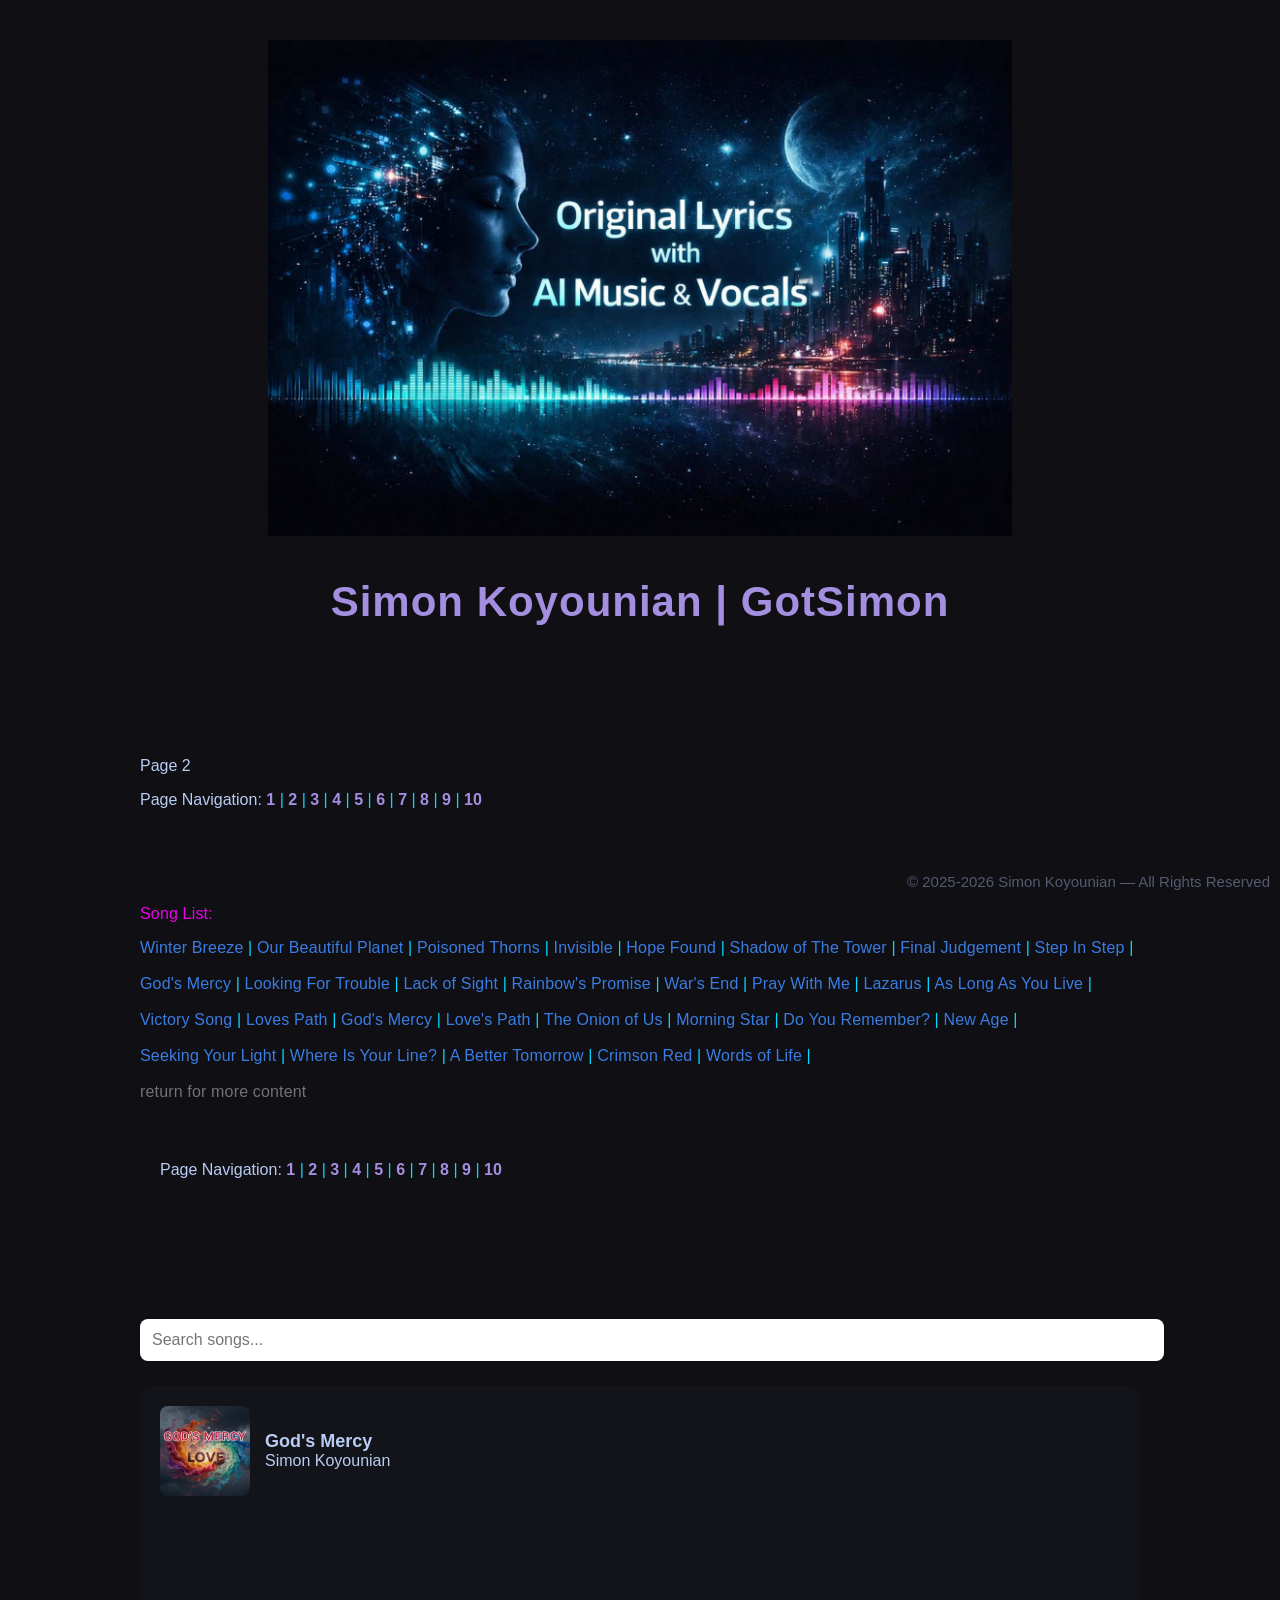
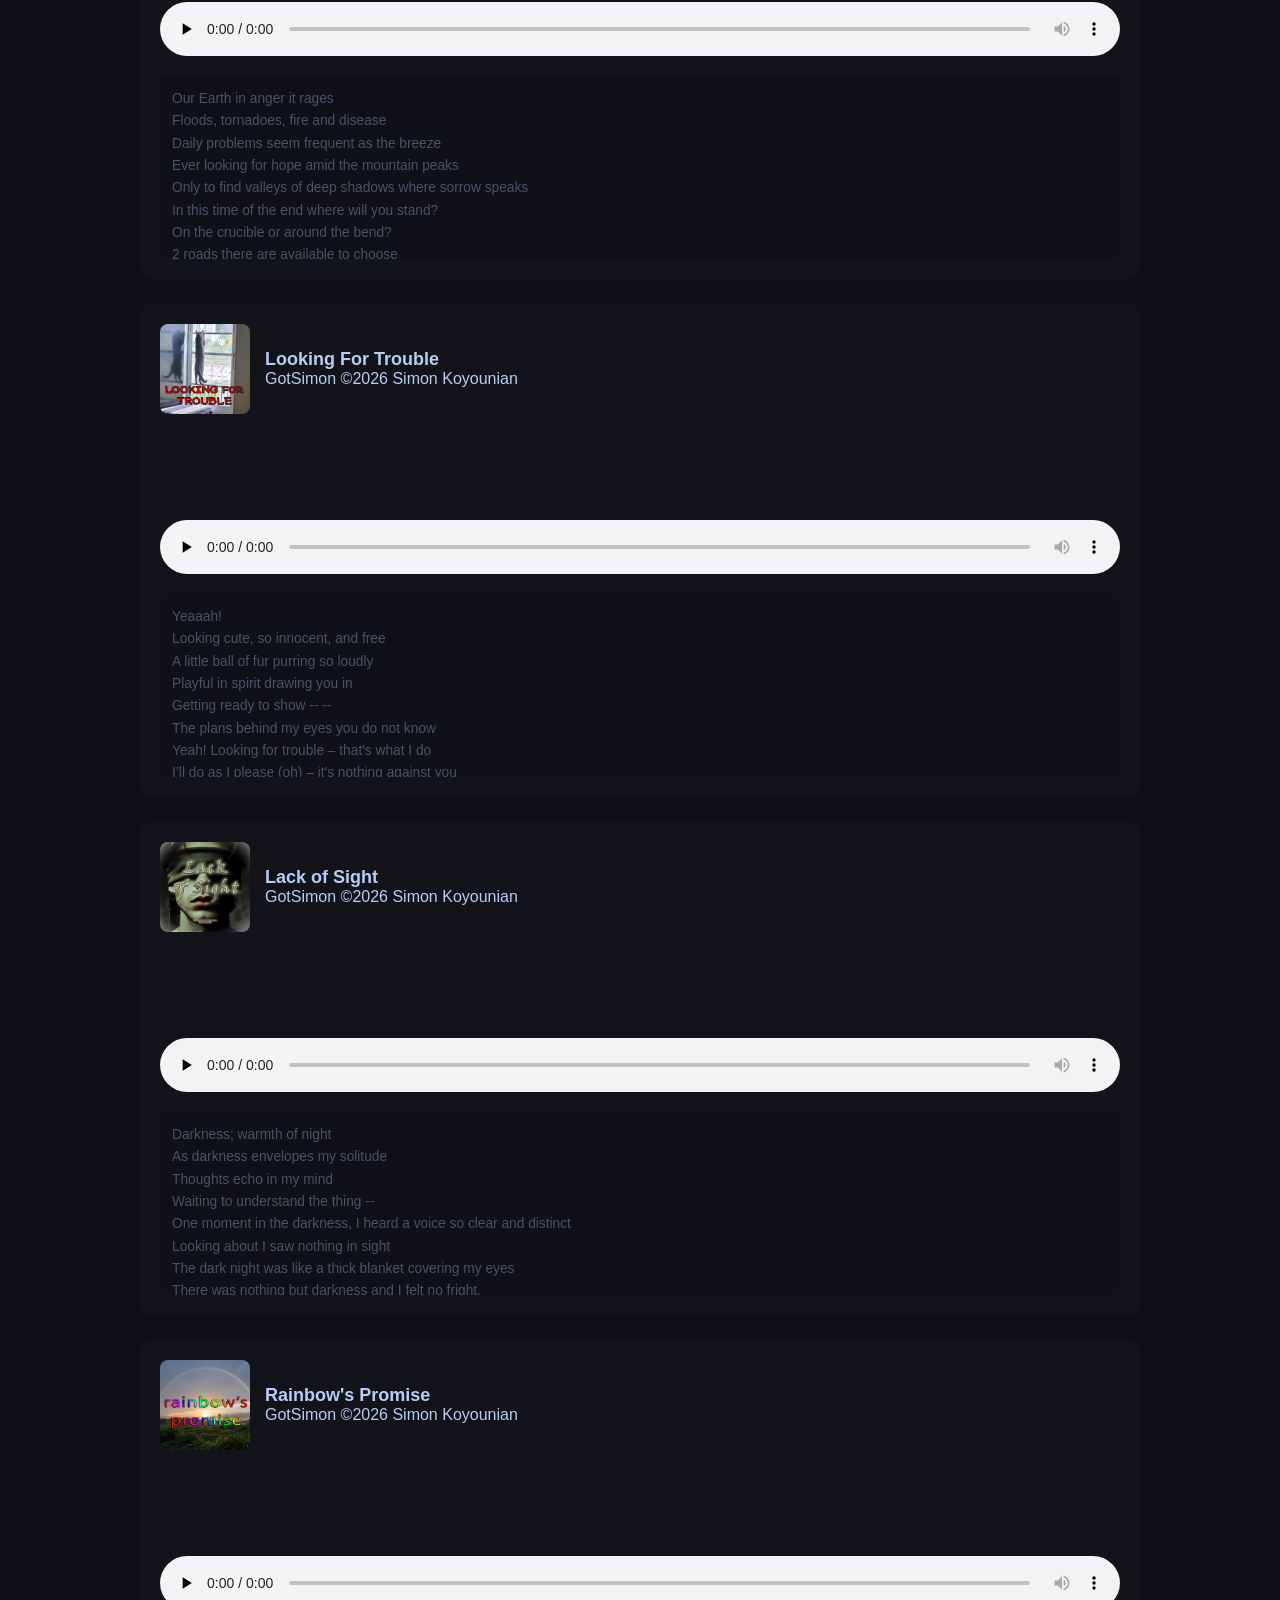
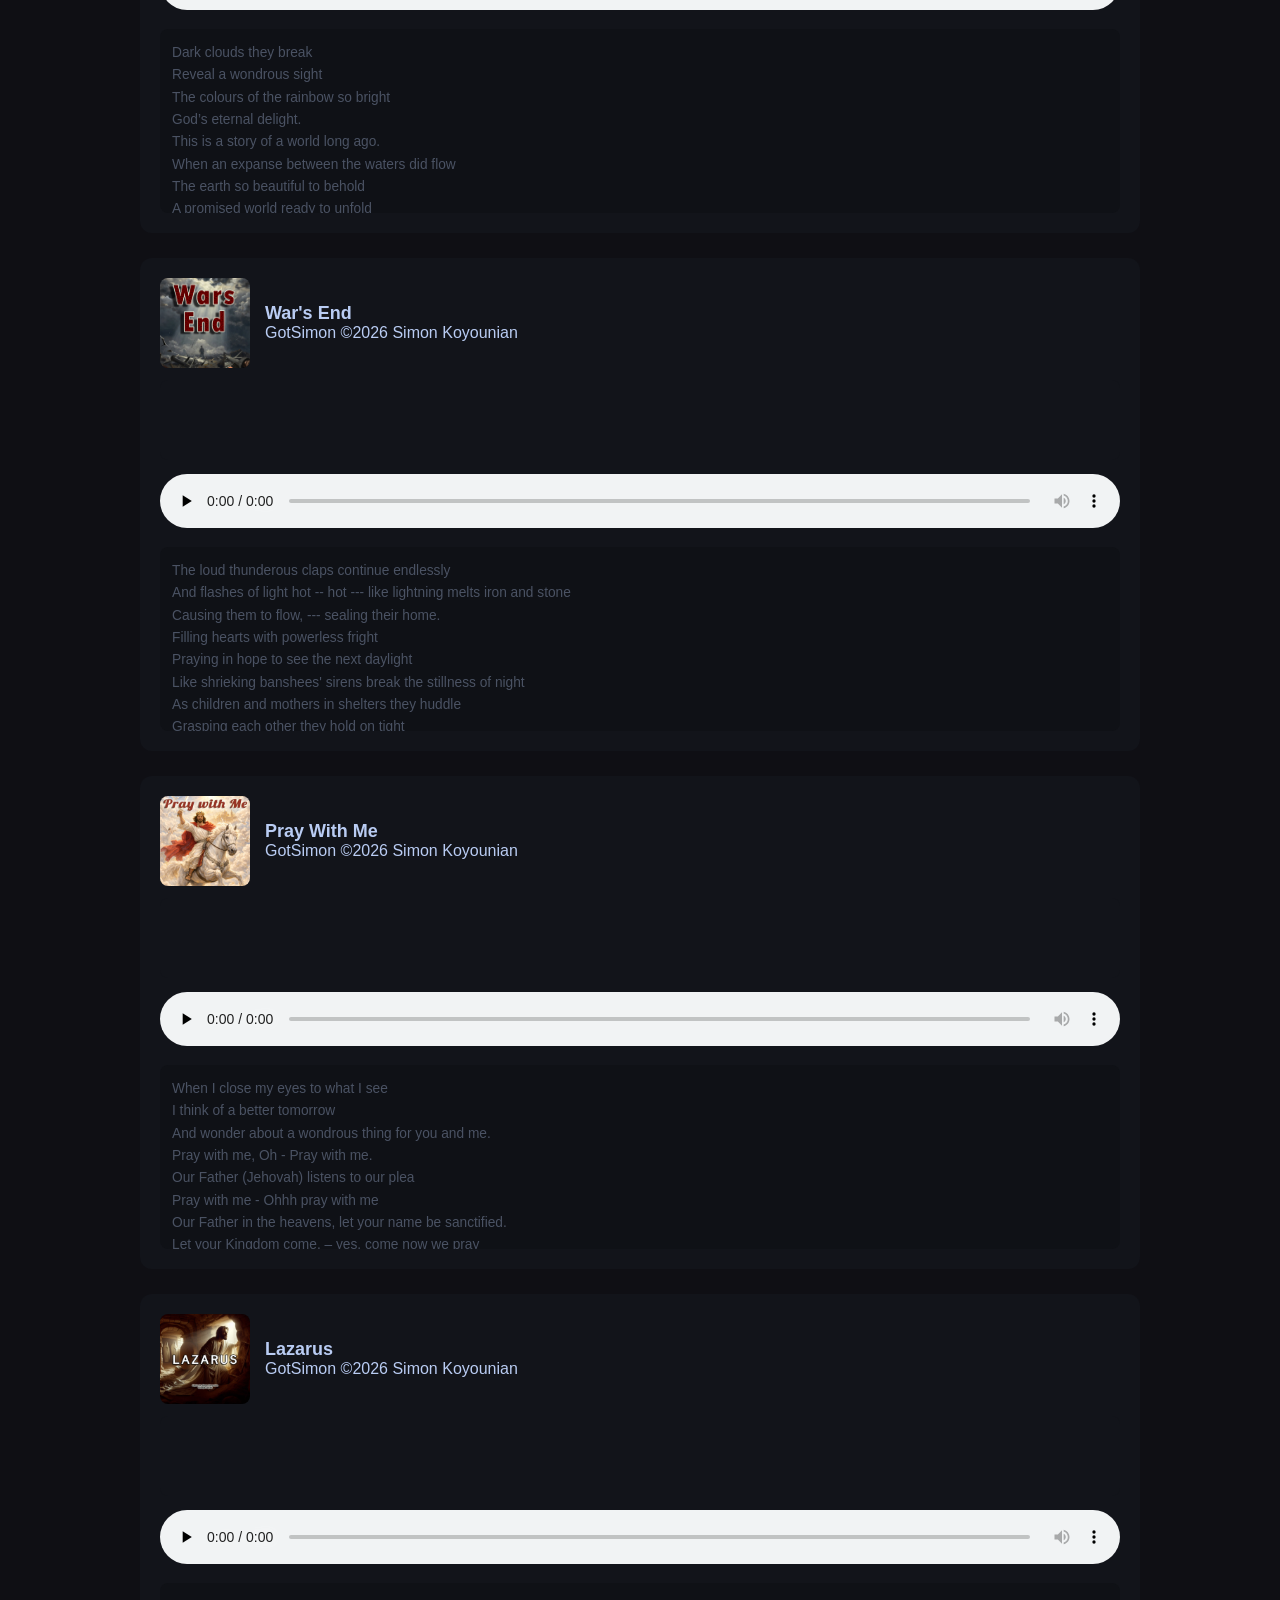
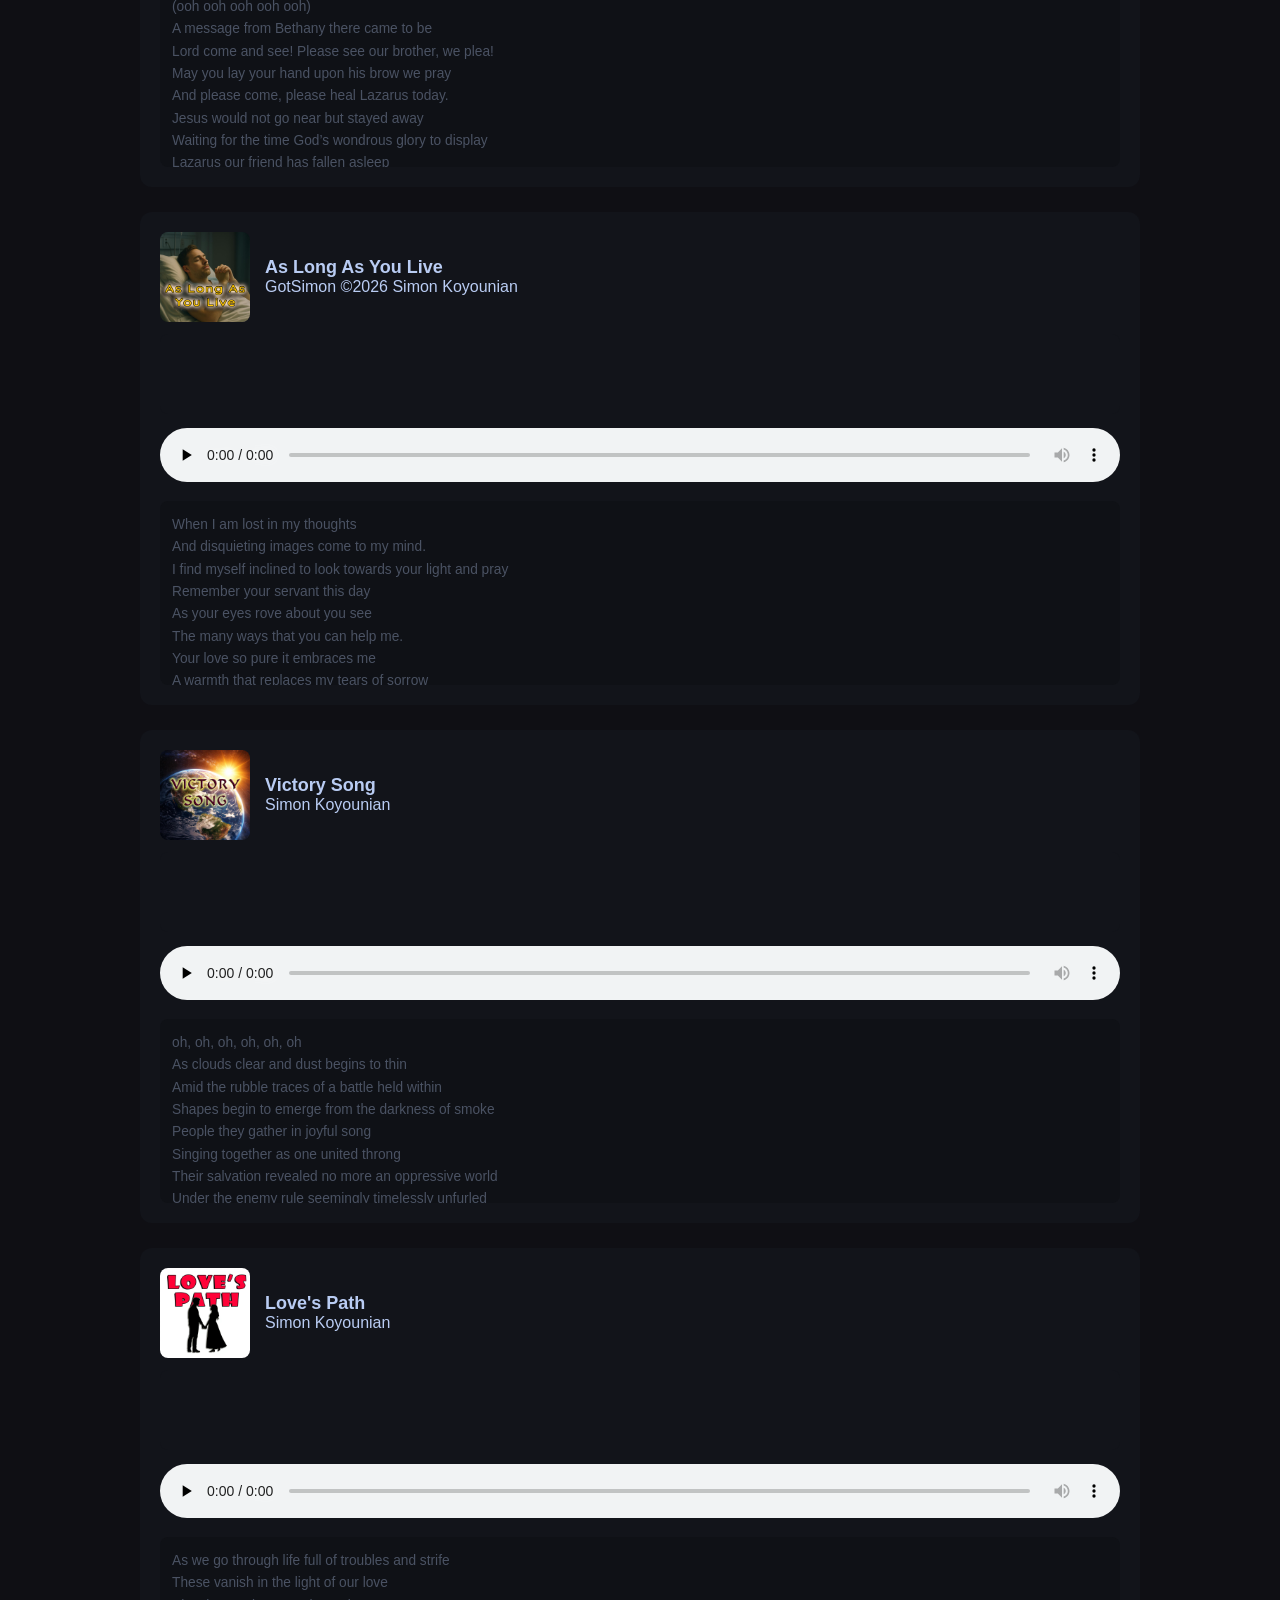
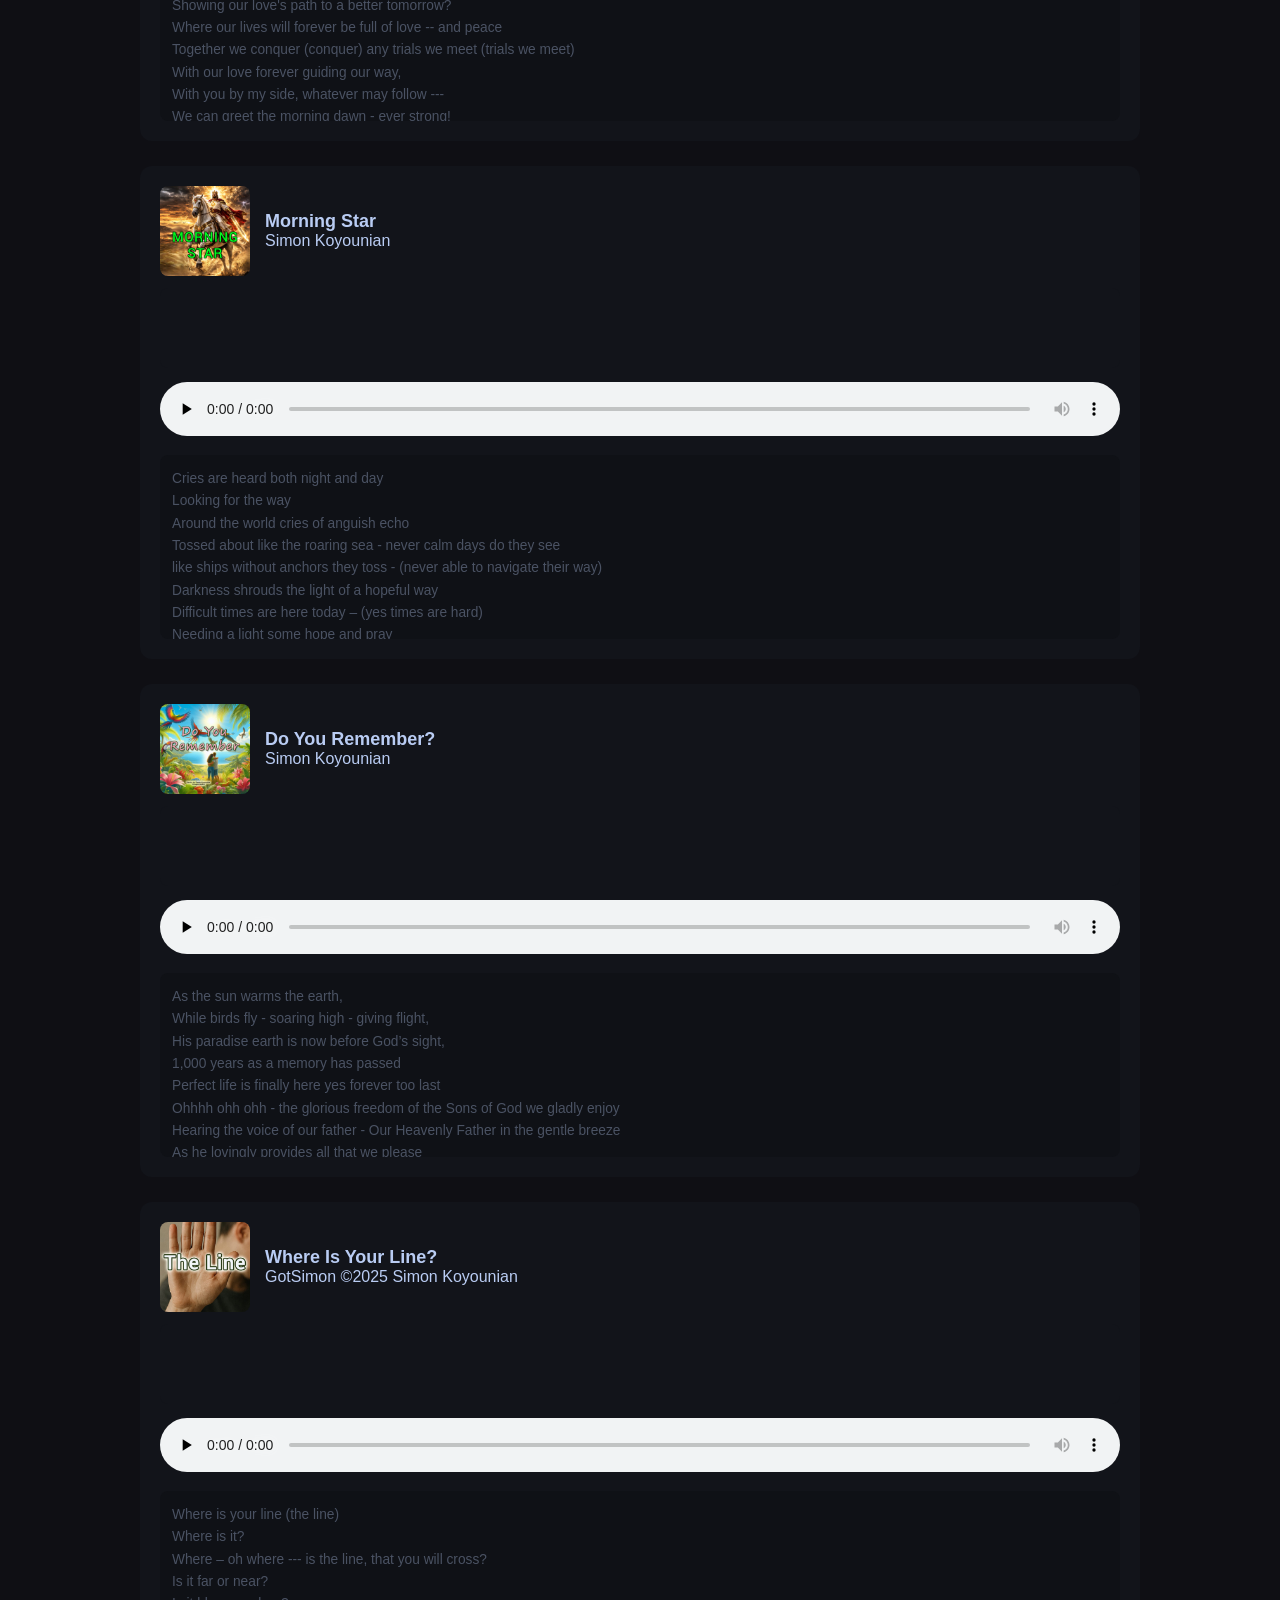
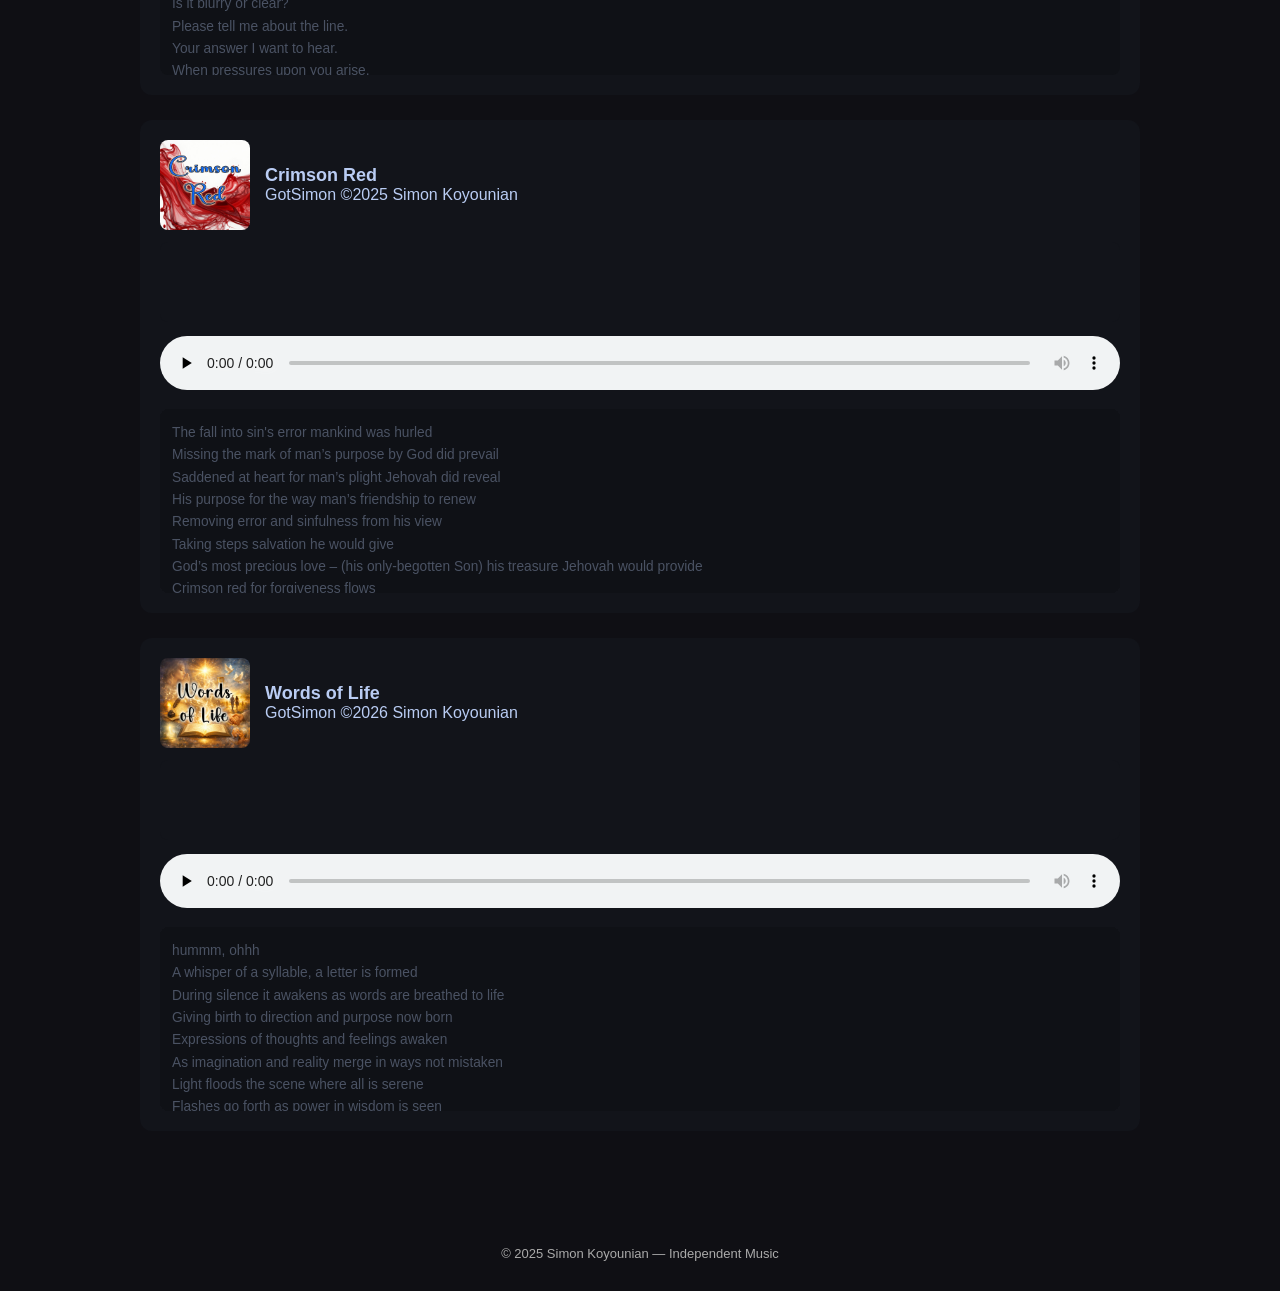
==== index2.html @ 300b0421 "Add index3.html with music player and song lyrics functionality" ====
<!DOCTYPE html>
<html lang="en">
<head>
<meta charset="UTF-8">
<meta name="viewport" content="width=device-width, initial-scale=1.0">
<title>Simon Koyounian | Music Bible + Songs with Lyrics</title>
<link rel="icon" type="image/x-icon" href="images/favicon.ico">
<link rel="stylesheet" href="css/style.css">
<meta charset="UTF-8">
<meta name="viewport" content="width=device-width, initial-scale=1.0">

<meta name="description" content="Listen to inspiring Christian theme songs and daily living songs with synchronized lyrics. A clean music player featuring Bible-based songs, uplifting messages, and easy navigation.">

<meta name="keywords" content="Daily living songs,Christian music, Bible songs, Christian lyrics, Bible teachings, faith music, scripture songs">

<meta name="author" content="Simon Koyounian">

<meta name="robots" content="index, follow">





</head>
<body>

<header><img src="images/ChatGPT Image Mar 30, 2026, Header.png" alt="Logo for GotSimon" width="60%" height="100%">
    <!--<img src="images/logo.png" alt="Logo for GotSimon" width="200px" height="100%">--> <br> <h2>Simon Koyounian | GotSimon</h2></header>
<section><p>Page 2</p>
    Page Navigation:
    <a href="index.html">1</a> <span style="color:#05d8fd">|</span> <a href="index2.html">2</a> <span style="color:#05d8fd">|</span> <a href="#page3">3</a> <span style="color:#05d8fd">|</span> <a href="#page4">4</a> <span style="color:#05d8fd">|</span> <a href="#page5">5</a> <span style="color:#05d8fd">|</span> <a href="#page6">6</a> <span style="color:#05d8fd">|</span> <a href="#page7">7</a> <span style="color:#05d8fd">|</span> <a href="#page8">8</a> <span style="color:#05d8fd">|</span> <a href="#page9">9</a> <span style="color:#05d8fd">|</span> <a href="#page10">10</a>
</section>
<section>
<div><p style="color:#ec01ec; text-align:left; letter-spacing: 0.01em;">Song List:</p>
<p style="color:#3a7de2; text-align:left; letter-spacing: 0.01em;">
Winter Breeze <span style="color:#05d8fd">|</span> 
Our Beautiful Planet <span style="color:#05d8fd">|</span>
Poisoned Thorns <span style="color:#05d8fd">|</span> 
Invisible <span style="color:#05d8fd">|</span> 
Hope Found <span style="color:#05d8fd">|</span> 
Shadow of The Tower <span style="color:#05d8fd">|</span>
Final Judgement <span style="color:#05d8fd">|</span> 
Step In Step <span style="color:#05d8fd">|</span> 
<br><br>
God's Mercy <span style="color:#05d8fd">|</span> 
Looking For Trouble <span style="color:#05d8fd">|</span> 
Lack of Sight <span style="color:#05d8fd">|</span> 
Rainbow's Promise <span style="color:#05d8fd">|</span>
War's End <span style="color:#05d8fd">|</span> 
Pray With Me <span style="color:#05d8fd">|</span>
Lazarus <span style="color:#05d8fd">|</span>
As Long As You Live <span style="color:#05d8fd">|</span>
<br><br>
Victory Song <span style="color:#05d8fd">|</span>
Loves Path <span style="color:#05d8fd">|</span>
God's Mercy <span style="color:#05d8fd">|</span>
Love's Path <span style="color:#05d8fd">|</span>
The Onion of Us <span style="color:#05d8fd">|</span>
Morning Star <span style="color:#05d8fd">|</span>
Do You Remember? <span style="color:#05d8fd">|</span>
New Age <span style="color:#05d8fd">|</span>
<br><br>
Seeking Your Light <span style="color:#05d8fd">|</span>
Where Is Your Line? <span style="color:#05d8fd">|</span>
A Better Tomorrow <span style="color:#05d8fd">|</span>
Crimson Red <span style="color:#05d8fd">|</span>
Words of Life <span style="color:#05d8fd">|</span>
<br>
<br>
<span style="color:#737274">return for more content</span>
</p>
<section>
    Page Navigation:
    <a href="index.html">1</a> <span style="color:#05d8fd">|</span> <a href="index2.html">2</a> <span style="color:#05d8fd">|</span> <a href="#page3">3</a> <span style="color:#05d8fd">|</span> <a href="#page4">4</a> <span style="color:#05d8fd">|</span> <a href="#page5">5</a> <span style="color:#05d8fd">|</span> <a href="#page6">6</a> <span style="color:#05d8fd">|</span> <a href="#page7">7</a> <span style="color:#05d8fd">|</span> <a href="#page8">8</a> <span style="color:#05d8fd">|</span> <a href="#page9">9</a> <span style="color:#05d8fd">|</span> <a href="#page10">10</a>
</section>
</div>
</section>

<!-- =========================================================
     MUSIC SECTION
========================================================= -->
<section>

<input type="text" id="searchBar" placeholder="Search songs...">

<div id="playlist"></div>

</section>


<footer>
© 2025 Simon Koyounian — Independent Music
</footer>

<script>

/* =========================================================
   GLOBAL VARIABLES
========================================================= */

let currentAudio = null;
let audioPlayers = [];
let autoAdvanceTimer = null;
let playlistStarted = false;

/* =========================================================
   SONG DATABASE
   Add unlimited songs here.
========================================================= */

const songs = [
{
title:"God's Mercy",
artist:"Simon Koyounian",
thumbnail:"images/GodsMercy.jpg",
audio:"audio/God's Mercy - By GotSimon ©Simon Koyounian.mp3",
lyrics:`
[00:00] Our Earth in anger it rages
[00:04] Floods, tornadoes, fire and disease
[00:11] Daily problems seem frequent as the breeze
[00:18] Ever looking for hope amid the mountain peaks
[00:26] Only to find valleys of deep shadows where sorrow speaks

[00:34] In this time of the end where will you stand?
[00:41] On the crucible or around the bend?
[00:48] 2 roads there are available to choose
[00:52] Narrow the way to God’s Mercy will show?
[00:56] With our Lord Christ Jesus – God's mercy flows
[01:03] And now will change our voice forever to rejoice.

[01:12] umm um um um umme umm um um um umme umm um um um um um um um um um
[01:20] umm um um um umme umm um um um umme um um um um um

[01:26] Grain on the mountaintops overflow
[01:29] No more will valleys of deep shadows give voice.
[01:35] As deserts blossom and rejoice
[01:40] Pleasant sayings like honeycomb will taste
[01:44] As those in memorial tombs will rise

[01:49] In this time of the end where will you stand?
[01:56] On the crucible or around the bend?
[02:03] 2 roads there are available to choose
[02:07] Narrow the way to God’s Mercy will show?
[02:11] With our Lord Christ Jesus – God's mercy flows
[02:19] And now will change our voice forever to rejoice.

[02:27] umm um um um umme umm um um um umme umm um um um um um um um um um
[02:34] umm um um um umme umm um um um umme um um um um um

[02:41] Narrow the way to God’s Mercy will show?
[02:45] With our Lord Christ Jesus – God's mercy flows
[02:48] And now will change our voice forever to rejoice.
[02:57] Rejoice at heart - for Jehovah, his mercy will display.
[03:09] will display ...
[03:11] Rejoice at heart - for Jehovah, his mercy will display.
[03:26] will display ...
[03:30] everyday
`
},

{
title:"Looking For Trouble",
artist:"GotSimon ©2026 Simon Koyounian",
thumbnail:"images/Looking for Trouble.jpg",
audio:"audio/Looking 4 Trouble -GotSimon @2026 SimonKoyounian.mp3",
lyrics:`
[00:00] Yeaaah!
[00:09] Looking cute, so innocent, and free
[00:14] A little ball of fur purring so loudly
[00:17] Playful in spirit drawing you in
[00:20] Getting ready to show -- --
[00:23] The plans behind my eyes you do not know

[00:26] Yeah! Looking for trouble – that's what I do
[00:31] I’ll do as I please (oh) – it's nothing against you
[00:35] My ways I can see yes clearly in view
[00:39] Ohhhh, I’ll run circles (circles) around you!

[00:52] Squinting eyes with approval, of you
[00:57] Snuggling tightly rubbing myself against you
[01:00] Guards are down you’re feeling good
[01:04] Now my plan to reveal

[01:07] Looking for trouble – that's what I do
[01:12] I’ll do as I please – it's nothing against you
[01:16] My ways I can see yes clearly in view
[01:20] Ohhhh, I’ll run circles (circles) around you!

[01:27] Looking for trouble – that's what I do
[01:31] I’ll do as I please – it's nothing against you
[01:35] My ways I can see yes clearly in view
[01:39] Ohhhh, I’ll run circles (circles) around you!

[01:44] meowwww
`
},

{
title:"Lack of Sight",
artist:"GotSimon ©2026 Simon Koyounian",
thumbnail:"images/LackOfSight.jpeg",
audio:"audio/Lack of Sight - ©2025 Simon Koyounian.mp3",
lyrics:`
[00:13] Darkness; warmth of night
[00:19] As darkness envelopes my solitude
[00:24] Thoughts echo in my mind
[00:32] Waiting to understand the thing --

[00:39] One moment in the darkness, I heard a voice so clear and distinct
[00:49] Looking about I saw nothing in sight

[00:57] The dark night was like a thick blanket covering my eyes
[01:07] There was nothing but darkness and I felt no fright.
[01:13] Again, I heard it but now I realized
[01:23] There is a soft spot of light amid the darkness of night

[01:37] “Who are you. Are you someone I know?”

[01:50] “I am a friend who cares and loves you so.”
[01:57] “Take my hand and let me guide your steps”

[02:03] I reached out wanting to see where we would go.

[02:17] Trusting in the warm love embracing me
[02:23] I gazed about – Now I could see.
[02:32] The blanket of black no longer covered me
[02:40] Suddenly, I understood and realized, --- it was not night,
[02:54] It was just my lack of sight.

[03:00] No. it was not night ---
[03:05] It. Was. My. Lack of sight…
`
},


{
title:"Rainbow's Promise",
artist:"GotSimon ©2026 Simon Koyounian",
thumbnail:"images/Rainbow's Promise.jpg",
audio:"audio/Rainbow's Promise - ©2025 Simon Koyounian.mp3",
lyrics:`
[00:04] Dark clouds they break
[00:09] Reveal a wondrous sight
[00:15] The colours of the rainbow so bright
[00:24] God’s eternal delight.

[00:36] This is a story of a world long ago.
[00:42] When an expanse between the waters did flow
[00:48] The earth so beautiful to behold
[00:54] A promised world ready to unfold

[01:00] Becoming different causing God’s displeasure to show
[01:06] The sons of the true God began to desire and become more bold
[01:13] These daughters of men were beautiful to behold

[01:26] Sons of God their heavenly appointments leave
[01:31] Forsaking their place,
[01:33] Their rebellion on earth, they continue to weave.
[01:38] Taking human forms, those beings stood,
[01:43] Choosing wives at will, breaking natural rules, they would.

[01:53] Colours of the rainbow so bright to behold,
[01:59] God’s covenant, his delight from old.
[02:05] As a reminder, surrounding his throne
[02:11] A covenant of peace after darkness the earth had known.
[02:17] Never more will floodwaters erase a world

[02:26] Noticing man’s wickedness was great
[02:32] Their hearts and thoughts would deteriorate
[02:37] Seeing the course, they choose to pursue
[02:43] Righteous judgements they would ensue.

[02:53] But Noah with God in righteousness he walked
[02:59] His family with faith together they labored,
[03:05] Building an ark, they were favored

[03:16] The saving of their lives Jehovah God escape will make.
[03:21] Trusting Noah, looking down from heaven.
[03:27] Bringing to Noah animals in 2 or 7
[03:33] Preparing to save God’s creatures from demise
[03:39] For they were precious in God’s eye

[03:46] The colours of the rainbow so bright
[03:52] Remembering Noah’s love to do what’s right.
[03:58] What's right in God’s sight
`
},

{
title:"War's End",
artist:"GotSimon ©2026 Simon Koyounian",
thumbnail:"images/WarsEnd- By GotSimon AlbumCover.jpg",
audio:"audio/War's End @2026 SimonKoyounian.mp3",
lyrics:`
[00:21] The loud thunderous claps continue endlessly
[00:31] And flashes of light hot -- hot --- like lightning melts iron and stone
[00:42] Causing them to flow, --- sealing their home.

[00:50] Filling hearts with powerless fright
[00:55] Praying in hope to see the next daylight
[01:00] Like shrieking banshees' sirens break the stillness of night
[01:06] As children and mothers in shelters they huddle
[01:11] Grasping each other they hold on tight

[01:17] Do not despair oh you people today
[01:21] The hour is coming for your liberation day
[01:27] Erasing all war never more to appear
[01:31] Because Christ Jesus, his God’s mighty power will display
[01:38] Jehovah’s love will shelter you under his wings
[01:46] Providing protection, removing war’s painful stings

[01:56] Shattering the nations (like jars of clay)
[02:01] Earth’s mighty warriors like dust will be swept away
[02:08] Their wagon like tanks of warfare in fire he will burn
[02:18] As missiles become like arrows missing their mark (missing their mark)
[02:25] In Jesus’s mighty hands like dry twigs, they snap
[02:32] Facing God’s Almighty power -- their courage will unwrap

[02:41] Do not despair oh you people today
[02:46] The hour is coming for your liberation to stay
[02:52] Erasing all war never more to appear
[02:56] When Christ Jesus, his God’s mighty power will display
[03:03] Jehovah’s love will shelter you under his wings
[03:11] Providing protection removing war’s painful stings

[03:23] Thunderous sounds of war cries will cease
[03:32] As Jehovah God’s champion will bring everlasting peace.
[03:41] So, lovers of peace remember this promise today
[03:52] Those resisting the King of Peace will perish away.
`
},

{
title:"Pray With Me",
artist:"GotSimon ©2026 Simon Koyounian",
thumbnail:"images/PrayWithMe.jpg",
audio:"audio/Pray with Me - By GotSimon@2026 Simon Koyounian.mp3",
lyrics:`
[00:00] When I close my eyes to what I see  
[00:06] I think of a better tomorrow  
[00:11] And wonder about a wondrous thing for you and me.  

[00:17] Pray with me, Oh - Pray with me.  
[00:22] Our Father (Jehovah) listens to our plea  
[00:27] Pray with me - Ohhh pray with me 
[00:32] Our Father in the heavens, let your name be sanctified.  
[00:38] Let your Kingdom come. – yes, come now we pray  
[00:44] Amen come Lord Jesus our King lead the way! 

[00:53] What happens when you close your eyes?  
[00:55] Does your imagination fly to a time without any sorrow?  
[01:02] Where life has changed in every way  
[01:06] When our children no longer fear to play  
[01:12] When peace prevails every day.  

[01:14] God opens his hand and satisfies  
[01:16] Our deep desires he provides  
[01:19] When those who have fallen asleep in death awaken  
[01:23] To join our hearts in eternal joyous praise  
[01:27] Because he remembered their days  

[01:31] Pray with me, Oh - Pray with me.  
[01:35] Our Father (Jehovah) listens to our plea  
[01:41] Pray with me - Ohhh pray with me 
[01:46] Our Father in the heavens, let your name be sanctified.  
[01:52] Let your Kingdom come. – yes, come now we pray  
[01:58] Amen come Lord Jesus our King lead the way! 

[02:05] Yes! We will find joy in the near future tomorrow!  
[02:11] These promises God made to end our sorrow  
[02:17] When we will finally see  
[02:19] A world made for people just like you and me  
[02:26] Pray with me, Oh - Pray with me -  
[02:32] Amen come Lord Jesus our King lead the way 
[02:40] (Lord King Jesus - shall lead now)

[02:46] Yes, Lord Jesus our King lead the way 
[02:51] (Lord King lead us)
[02:53] Lead the way to a better day.
`
},

{
title:"Lazarus",
artist:"GotSimon ©2026 Simon Koyounian",
thumbnail:"images/Lazarus.jpeg",
audio:"audio/Lazarus - By GotSimon ©2026 Simon Koyounian.mp3",
lyrics:`
[00:06] (ooh ooh ooh ooh ooh)
[00:12] A message from Bethany there came to be
[00:18] Lord come and see! Please see our brother, we plea!
[00:24] May you lay your hand upon his brow we pray
[00:31] And please come, please heal Lazarus today.

[00:37] Jesus would not go near but stayed away
[00:42] Waiting for the time God’s wondrous glory to display
[00:49] Lazarus our friend has fallen asleep
[00:54] Let us go to awaken him from his sleep so deep

[01:01] Yes! One day the time will be realized
[01:05] When all in the memorial tombs will rise
[01:09] From their deep sleep they will awaken
[01:11] By the voice of Christ Jesus, the memorial tombs will be shaken
[01:15] The righteous yes - and the unrighteous will stand
[01:18] This is what Jehovah God has planned
[01:22] Paradise on earth all will see, living forever in harmony

[01:29] Seeing Jesus coming Martha in tears ran to him
[01:35] “Lord, if you had been here, my brother would not have died.”
[01:41] His tears welling up and groaning deep inside
[01:45] The Lord Jesus gave way and cried -

[01:48] Yes! One day the time will be realized
[01:52] When all in the memorial tombs will rise
[01:55] From their deep sleep they will awaken
[01:57] By the voice of Christ Jesus, the memorial tombs will be shaken
[02:02] The righteous yes - and the unrighteous will stand
[02:05] This is what Jehovah God has planned
[02:08] Paradise on earth all will see, living forever in harmony

[02:15] Where is his tomb that you have sealed?
[02:21] Roll the rock aside and Jehovah’s power will be revealed
[02:27] Calling out Lazarus’ name for all to hear
[02:31] Bound with cloths from his tomb he did appear
[02:35] The crowds were struck with awe and reverential fear
[02:40] This Lazarus again stood!

[02:46] Yes! One day the time will be realized
[02:50] When all in the memorial tombs will rise
[02:53] From their deep sleep they will awaken
[02:56] By the voice of Christ Jesus, the memorial tombs will be shaken
[03:00] The righteous yes - and the unrighteous will stand
[03:03] This is what Jehovah God has planned
[03:06] Paradise on earth all will see, living forever in harmony

[03:12] Yes, yes - never more will those living be taken
[03:17] When those who are in asleep in death will awaken
[03:20] To join our hearts with eternal joyous praise
[03:26] Because God remembers their days

[03:29] Yes! One day the time will be realized
[03:33] When all in the memorial tombs will rise
[03:36] From their deep sleep they will awaken
[03:38] By the voice of Christ Jesus, the memorial tombs will be shaken
[03:42] The righteous yes - and the unrighteous will stand
[03:45] This is what Jehovah God has planned

[03:48] Jehovah our God worthy of praise
[03:53] He desires to bring our loved back to live endless days
[03:59] Even more than a tree will all our lives forever be...
`
},

{
title:"As Long As You Live",
artist:"GotSimon ©2026 Simon Koyounian",
thumbnail:"images/AsLongAsYouLive.jpg",
audio:"audio/As Long As You Live.mp3",
lyrics:`
[00:14] When I am lost in my thoughts
[00:18] And disquieting images come to my mind.
[00:26] I find myself inclined to look towards your light and pray
[00:32] Remember your servant this day
[00:35] As your eyes rove about you see
[00:39] The many ways that you can help me.

[00:44] Your love so pure it embraces me
[00:48] A warmth that replaces my tears of sorrow
[00:51] Bringing to mind thoughts of a beautiful tomorrow.
[00:58] When life will be more than I can imagine
[01:01] A time to run and leap for joy
[01:05] No more will my heart be filled with sorrow

[01:11] Oh Jehovah - my God I pray
[01:16] Even when I am laid low, I know where you are
[01:22] Never far you tightly hold my hand
[01:26] Always here to comfort me
[01:30] Forever by my side you promise to stay.

[01:40] Yes, Jehovah I know your promise.
[01:44] Your unfailing true companionship in loyal love you give
[01:51] Never will you forget my devotion as long as you live
[02:00] Continue to carry me on the wings of an eagle
[02:04] As my strength you daily renew!

[02:07] As I rely on your strong arm of salvation
[02:11] My heart will always be bonded to you
[02:14] May your wondrous Spirit cause me to become
[02:18] What I need for this day

[02:23] Oh Jehovah - my God I pray
[02:28] Even when I am laid low, I know where you are
[02:34] Never far you tightly hold my hand
[02:39] Always here to comfort me
[02:42] Forever by my side you promise to stay.

[02:51] Oh Jehovah - my God I pray
[02:55] Even when I am laid low, I know where you are
[03:01] Never far you tightly hold my hand
[03:33] Always here to comfort me
[03:37] Forever by my side you promise to stay

[03:44] Never will you forget my devotion as long as you live
[03:53] Yes, my God remember me this day.
`
},

{
title:"Victory Song",
artist:"Simon Koyounian",
thumbnail:"images/VictorySong.jpg",
audio:"audio/Victory Song - By GotSimon©2026SimonKoyounian.mp3",
lyrics:`
[00:06] oh, oh, oh, oh, oh, oh
[00:13] As clouds clear and dust begins to thin
[00:19] Amid the rubble traces of a battle held within
[00:24] Shapes begin to emerge from the darkness of smoke

[00:36] People they gather in joyful song
[00:41] Singing together as one united throng
[00:46] Their salvation revealed no more an oppressive world
[00:52] Under the enemy rule seemingly timelessly unfurled
[00:57] God's name, its meaning he has now fully shown
[01:03] The awaited sanctification of Jehovah’s name now made known

[01:16] Come all sing our new victory song – the new world is here
[01:21] Mankind no longer has cause to fear drawing out a painful tear
[01:25] Jehovah’s name is finally sanctified for all time anew
[01:31] While the new scrolls are open for me and you
[01:37] Perfect worship now our God we can give

[01:43] Entering a new era - the earth is made clean
[01:46] Joyously learning new ways on how to live their days
[01:49] While animals and people true peace they embrace
[01:52] As time progressed a beautiful paradise the earth became
[01:58] Finally, the earth Jehovah did fully reclaim

[02:00] Come sing your new song Jehovah’s world is new
[02:05] Jehovah’s name is -- (Jehovah’s name is now sanctified for all time)
[02:11] The new scrolls are open for me and you
[02:17] Perfect worship that lasts - our God we can give

[02:23] Soon as life begins to blossom God his power did use
[02:29] The promised resurrection of the dead their hope realized
[02:34] Awakening them from sleep to give them their prize
[02:40] Gaining Jehovah’s favour each day, united they serve
[02:45] Promising their love never to swerve
[02:51] Now 1,000 years have passed before them all
[02:54] Meeting the final challenge of integrity leading to life eternally.

[03:02] Come sing your new song Jehovah’s world is new
[03:08] Jehovah’s name now sanctified for all time
[03:13] The new scrolls are open for me and you
[03:19] Perfect worship that lasts - our God we can give

[03:25] Come sing your new song the paradise is here
[03:31] Jehovah’s name now sanctified for all time
[03:36] The new scrolls are open for me and you
[03:42] Perfect worship that lasts --- our God we can give
`
},

{
title:"Love's Path",
artist:"Simon Koyounian",
thumbnail:"images/LovesPath.jpg",
audio:"audio/Love's Path - ©2025 Simon Koyounian.mp3",
lyrics:`
[00:01] As we go through life full of troubles and strife
[00:06] These vanish in the light of our love
[00:12] Showing our love's path to a better tomorrow?
[00:18] Where our lives will forever be full of love -- and peace

[00:23] Together we conquer (conquer) any trials we meet (trials we meet)
[00:28] With our love forever guiding our way,
[00:32] With you by my side, whatever may follow ---
[00:38] We can greet the morning dawn - ever strong!

[00:45] As years pass by for both you and me
[00:50] Our love’s path will forever last
[00:56] Sharing our love that's deeper than the sea (the sea).
[01:01] Looking ahead we find our way
[01:03] Following any path our love paves the way

[01:07] Together we conquer any trials we meet
[01:12] With our love forever guiding our way,
[01:16] With you by my side, whatever may follow ---
[01:22] We can greet the morning dawn - ever strong!

[01:27] United we remain relying on our love every day
[01:30] Trusting each other with a love we continually express
[01:33] Always looking for it to bless.
[01:36] Sharing our love so true - that it daily does renew (new, new)

[01:42] Together we conquer (together we conquer) any trials we meet (any trials we meet)
[01:47] With our love forever guiding our way, (guiding our way)
[01:52] With you by my side, (ooo) whatever may follow (ooo)
[01:58] We can greet the morning dawn - ever strong!

[02:03] United we remain relying on our love every day
[02:05] Trusting each other with a love we continually express
[02:09] Always looking for it to bless.
[02:12] Sharing our love so true - that it daily does renew (new new) with our love.

[02:18] Together we conquer (together we conquer) any trials we meet (any trials we meet)
[02:24] With our love forever guiding our way, (guiding our way)
[02:27] With you by my side, (ooo)  whatever may follow (ooo) 
[02:33] We can greet the morning dawn - ever strong!

[02:39] United we conquer regardless what comes
[02:44] Hand in hand each step we take
[02:49] With you by my side (side), whatever may follow (follow)
[02:55] We can greet the morning dawn - ever strong!

[03:00] Traveling love’s path to meet the rising sun
[03:05] As its light guides our way, yes with each morning’s light
[03:11] Yes, always walking together towards the new dawn in sight.
[03:16] Our hearts entwined together -- as one
[03:23] Hand in hand each step we take

[03:27] With you by my side, (ooo)  whatever may follow (ooo)
[03:33] We can greet the morning dawn - ever strong
[03:38] Our hearts entwined together -- as one
[03:44] Hand in hand each step we take
[03:46] With you by my side,
[03:49] With our love what we can do.
`
},

<!-- The onion of Us -->


{
title:"Morning Star",
artist:"Simon Koyounian",
thumbnail:"images/Morning Star.jpg",
audio:"audio/Morningstar_ByGotSimon©2026SimonKoyounian.mp3",
lyrics:`
[00:00] Cries are heard both night and day
[00:10] Looking for the way

[00:17] Around the world cries of anguish echo
[00:20] Tossed about like the roaring sea - never calm days do they see
[00:26] like ships without anchors they toss - (never able to navigate their way)
[00:31] Darkness shrouds the light of a hopeful way
[00:35] Difficult times are here today – (yes times are hard)
[00:39] Needing a light some hope and pray
[00:42] The long awaited dark last days are truly here

[00:48] Holding my head up high, I look toward the sky
[00:53] Knowing my help will come from on high
[00:58] As the Morning star begins to rise dawning a new day
[01:04] Pathing the way for a life of love and peace to stay
[01:12] Replacing a dark heart with hope and light
[01:17] God’s Kingdom is here with all its might

[01:22] Persuing pleasure and following greed
[01:25] Violence everywhere is what they continually feed
[01:28] Now is the time! Do you see the light?
[01:31] Mankind's rule is now nearing flight
[01:36] Amid the flash of the morning stars glorious might

[01:39] Holding my head up high, I look toward the sky
[01:44] Knowing my help will come from on high
[01:49] As the Morning star begins to rise dawning a new day
[01:55] Pathing the way for a life of love and peace to stay
[02:02] Replacing a dark heart with hope and light
[02:08] God’s Kingdom is here with all its might

[02:13] From the east - (for all to see) the time will be clear
[02:16] The end of this wicked world is near
[02:19] An end to darkness and fear
[02:23] Yes, before the sunrise the Morning star does appear.
`
},

{
title:"Do You Remember?",
artist:"Simon Koyounian",
thumbnail:"images/DoYouRemember.jpeg",
audio:"audio/Do You Remember_ By GotSimon©2026Simon Koyounian.mp3",
lyrics:`
"[00:00] As the sun warms the earth,
"[00:04] While birds fly - soaring high - giving flight,
"[00:08] His paradise earth is now before God’s sight,
"[00:14] 1,000 years as a memory has passed
"[00:18] Perfect life is finally here yes forever too last
"[00:22] Ohhhh ohh ohh - the glorious freedom of the Sons of God we gladly enjoy

"[00:30] Hearing the voice of our father - Our Heavenly Father in the gentle breeze
"[00:36] As he lovingly provides all that we please

"[00:40] Do you remember when the old world passed away?
"[00:44] Did you see God’s angels on Jehovah’s Great Day?
"[00:47] When all that was bad vanished, no more to stay?
"[00:51] Tell me please, oh please, your story -
"[00:53] Yes, (please tell me) – yes tell me (yes tell me) -
"[01:00] Your story about that great and holy day!

"[01:07] Animals and man living together without fear
"[01:11] The wolf the lamb the lion and the bull
"[01:14] Each together lay, oh forever more (yes) in peace year after year
"[01:20] Those who were asleep in death now standing near

"[01:23] Our friends, and our loved ones, with us eternally
"[01:28] When death is no more for you and me

"[01:33] Praise our God! for Jehovah has seen
"[01:36] To appoint us a redeemer, and a loving King.
"[01:39] Jesus was the means to save Jehovah’s creation
"[01:42] Leaving no room for a life of sinful inclination
"[01:45] Now! the king Jesus oh to his God he has given,
"[01:49] His continued full submission. while standing in his station
"[01:53] Ooo oo ooo oo ooo

"[01:58] Do you remember when - Do you remember when the old world passed away?
"[02:03] Did you see God’s angels on Jehovah’s Great Day?
"[02:06] When all that was bad vanished, no more to stay?
"[02:09] Tell me please, oh please, your story -
"[02:12] Yes, please tell me – yes tell me - (yes tell me)
"[02:19] Your story about that great and holy day!


"[02:24] Yes, tell me now please, do you remember Jehovah’s glory?
"[02:31] When all was changed and God his glory did fully display!
"[02:38] No. Oh no more will there ever be a rebel
"[02:41] Jehovah’s rule to ever spurn!
"[02:45] The accuser has had his time, removed forever never to return

"[02:51] Jehovah God’s Sovereign rule and his dominion will stay
"[02:58] As on the mountain tops -- the grain will overflow
"[03:04] And like the days of a tree will God’s people be
"[03:08] Thriving under Jehovah’s rule eternally
"[03:11] Till the moon is no more our voices we raise,
"[03:17] Oh, oh (oh, oh, oh) oh, oh, oh, oh, (Oh, oh, oh,) oh, oh, oh, (Oh, oh, oh,)
"[03:27] Jehovah our God, to you we will continually to praise.
"[03:32] Oh, oh (oh, oh, oh) oh, oh, oh, oh, (Oh, oh, oh,) praise oh, Oh, oh, oh"
`
},

{
title:"Where Is Your Line?",
artist:"GotSimon ©2025 Simon Koyounian",
thumbnail:"images/TheLine.jpeg",
audio:"audio/Where Is Your Line - ©2025 Simon Koyounian.mp3",
lyrics:`
[00:00] Where is your line (the line)
[00:07] Where is it?

[00:11] Where – oh where --- is the line, that you will cross?
[00:18] Is it far or near?
[00:21] Is it blurry or clear?
[00:24] Please tell me about the line.
[00:29] Your answer I want to hear.

[00:38] When pressures upon you arise, 
[00:42] Will you stand by your line?
[00:45] Stand -- come what may?
[00:49] Will you run and abandon your conviction?
[00:54] Only you can say.

[01:00] Many are the challenges today (each and every day)
[01:08] As pressures and troubles continue to dismay
[01:13] Looking around some compromise,
[01:18] Yet, where do you stand this day?

[01:26] When pressures upon you arise
[01:30] Will you stand by your line?
[01:33] Stand -- come what may?
[01:37] Will you run and abandon your conviction?
[01:42] Only you can say. Only you can say.

[02:01] When pressures upon you arise
[02:06] Will you stand by your line?
[02:09] Stand -- come what may?
[02:13] Will you run and abandon yourself?
[02:17] Or will you clearly say - - - 
[02:23] This is where I will stay!

[02:26] (Yes - -) This is where I will stay!
[02:33] (Yes - -) This is where I will always stay.
[02:39] (Yes - -)
[02:41] (Yes - -)
[02:43] Where I
[02:45] (Yes --)
[02:48] I will always stay...
`
},


{
title:"Crimson Red",
artist:"GotSimon ©2025 Simon Koyounian",
thumbnail:"images/CrimsonRed.jpg",
audio:"audio/Crimson Red-ByGotSimon ©2026 Simon Koyounian.mp3",
lyrics:`
[00:00] The fall into sin's error mankind was hurled
[00:07] Missing the mark of man’s purpose by God did prevail

[00:16] Saddened at heart for man’s plight Jehovah did reveal
[00:23] His purpose for the way man’s friendship to renew
[00:30] Removing error and sinfulness from his view
[00:37] Taking steps salvation he would give
[00:44] God’s most precious love – (his only-begotten Son) his treasure Jehovah would provide

[00:54] Crimson red for forgiveness flows
[00:58] Blotting sins errors that continually grows
[01:01] Glory to Jehovah for his mercy to extend
[01:05] Looking for a way our relationship to mend
[01:08] Jesus has died for both you and me
[01:15] Opening the door for life eternally

[01:21] Knowing our wages for sin in death we would pay
[01:28] Using the light of your love you always display
[01:35] Drawing us closer to your son to stay
[01:41] Realizing this world cannot provide what we need.
[01:49] A ransom you provided for lives to save

[01:56] Crimson red for forgiveness flows
[01:59] Blotting sins errors that continually grows
[02:03] Glory to Jehovah for his mercy to extend
[02:06] Looking for a way our relationship to mend
[02:10] Jesus has died for both you and me
[02:17] Opening the door for life eternally

[02:23] Look! The Lamb of God impaled before all to see (for all to see)
[02:31] Christ his life he gave willingly
[02:37] Remember the sacrifice that Jesus had made
[02:46] The blood of Jehovah’s son (poured out) in your behalf
[02:53] Opening the door for life eternally
`
},


{
title:"Words of Life",
artist:"GotSimon ©2026 Simon Koyounian",
thumbnail:"images/WordsOfLife.jpg",
audio:"audio/Words of Life-By GotSimon ©2026 Simon Koyounian.mp3",
lyrics:`
[00:02] hummm, ohhh 
[00:12] A whisper of a syllable, a letter is formed
[00:18] During silence it awakens as words are breathed to life
[00:25] Giving birth to direction and purpose now born

[00:34] Expressions of thoughts and feelings awaken
[00:39] As imagination and reality merge in ways not mistaken
[00:47] Light floods the scene where all is serene
[00:51] Flashes go forth as power in wisdom is seen

[00:58] Words spoken with love -- intertwined
[01:05] Never empty or hollow their sound will you find
[01:12] Providing deep feelings that appeal
[01:19] It is not the words that are heard and remembered
[01:25] But emotions and feelings that are felt and real

[01:34] Loyal love in faithfulness continually shows
[01:40] As wisdom’s works continually grows
[01:47] Soon others appear by wisdom's side
[01:52] Unitedly reflecting life’s light where shadows do not hide

[02:00] Words spoken with love together intertwined
[02:07] Never empty or hollow their sound will you find (will you find)
[02:14] Providing deep feelings that appeal
[02:21] It is not the words that are heard and remembered
[02:27] But emotions and feelings that are felt and real

[02:34] Words and thoughts --- emotions reveal
[02:41] Refusing to doubt God’s love that you feel
[02:47] When a single syllable the word of love toward you is eternal and real
[03:02] Growing each moment, as syllables expand
[03:08] Love is the source of all life in Jehovah’s gracious -- hand.
`
},


];

/* =========================================================
   BUILD PLAYLIST
========================================================= */

const playlist = document.getElementById("playlist");

songs.forEach((song,index)=>createSongCard(song,index));

function createSongCard(song,index){

    const card=document.createElement("div");
    card.className="song-card";

    // ✅ IMPORTANT: give each card a unique ID
    card.id="song"+index;

    card.innerHTML=`
    <div class="song-header">
        <img src="${song.thumbnail}" class="song-thumb">
        <div>
            <div class="song-title">${song.title}</div>
            <div>${song.artist}</div>
        </div>
    </div>

    <canvas id="wave${index}"></canvas>

    <audio controls preload="none" controlsList="nodownload" id="audio${index}">
        <source src="${song.audio}" type="audio/mpeg">
    </audio>

    <div class="lyrics" id="lyrics${index}"></div>
    `;

    playlist.appendChild(card);

    const audio=document.getElementById("audio"+index);
    audioPlayers.push(audio);

    setupAudio(audio,index,song.lyrics);
}
/*==========================================================
CENTER SONG WHEN IT PLAYS
=========================================================*/
/* =========================================================
   CENTER ACTIVE SONG IN VIEWPORT
========================================================= */

function centerSongByIndex(index){

    const card = document.getElementById("song"+index);

    if(!card) return; // safety check

    const rect = card.getBoundingClientRect();

    // Calculate position so card lands centered vertically
    const scrollTop = window.pageYOffset || document.documentElement.scrollTop;

    const cardTop = rect.top + scrollTop;
    const cardHeight = rect.height;
    const viewportHeight = window.innerHeight;

    const centerPosition =
        cardTop - (viewportHeight/2) + (cardHeight/2);

    window.scrollTo({
        top: centerPosition,
        behavior: "smooth"
    });

    // Optional: highlight active card
    document.querySelectorAll(".song-card")
        .forEach(c => c.classList.remove("active"));

    card.classList.add("active");
}

/* =========================================================
   AUDIO + AUTO ADVANCE + LOOP ONE FULL PLAYLIST CYCLE
========================================================= */

function setupAudio(audio,index,lyricsText){

    const canvas=document.getElementById("wave"+index);
    const ctx=canvas.getContext("2d");

    const audioCtx=new(window.AudioContext||window.webkitAudioContext)();
    const analyser=audioCtx.createAnalyser();
    const source=audioCtx.createMediaElementSource(audio);

    source.connect(analyser);
    analyser.connect(audioCtx.destination);
    analyser.fftSize=256;

    const bufferLength=analyser.frequencyBinCount;
    const dataArray=new Uint8Array(bufferLength);

    function draw(){
        requestAnimationFrame(draw);
        analyser.getByteFrequencyData(dataArray);
        ctx.fillStyle="#12141a";
        ctx.fillRect(0,0,canvas.width,canvas.height);
        const barWidth=canvas.width/bufferLength;
        for(let i=0;i<bufferLength;i++){
            const barHeight=dataArray[i]/2;
            ctx.fillStyle="#8a5cff";
            ctx.fillRect(i*barWidth,canvas.height-barHeight,barWidth,barHeight);
        }
    }
    draw(
        function drawWaveform(analyser, dataArray, canvas, ctx){

    const bufferLength = analyser.fftSize;
    analyser.getByteTimeDomainData(dataArray);

    ctx.clearRect(0, 0, canvas.width, canvas.height);

    // Animate gradient position
    const time = Date.now() * 0.002;
    const gradientShift = Math.sin(time) * canvas.width * 0.5;

    const gradient = ctx.createLinearGradient(
        0 + gradientShift,
        0,
        canvas.width + gradientShift,
        0
    );

    gradient.addColorStop(0, "#00c3ff");
    gradient.addColorStop(0.5, "#7b2cff");
    gradient.addColorStop(1, "#00c3ff");

    ctx.strokeStyle = gradient;
    ctx.lineWidth = 2;

    ctx.beginPath();

    const sliceWidth = canvas.width / bufferLength;
    let x = 0;

    for(let i = 0; i < bufferLength; i++){

        const v = dataArray[i] / 128.0;
        const y = v * canvas.height / 2;

        if(i === 0){
            ctx.moveTo(x, y);
        } else {
            ctx.lineTo(x, y);
        }

        x += sliceWidth;
    }

    ctx.lineTo(canvas.width, canvas.height / 2);
    ctx.stroke();

    requestAnimationFrame(() =>
        drawWaveform(analyser, dataArray, canvas, ctx)
    );
}
    );

    audio.addEventListener("play",()=>{

    if(autoAdvanceTimer) clearTimeout(autoAdvanceTimer);

    if(currentAudio && currentAudio!==audio){
        currentAudio.pause();
    }

    currentAudio=audio;
    audioCtx.resume();
    playlistStarted=true;

    // ✅ Center the active song
    centerSongByIndex(index);
});

    audio.addEventListener("ended",()=>{
        const currentIndex=audioPlayers.indexOf(audio);

        if(currentIndex<audioPlayers.length-1){
            autoAdvanceTimer=setTimeout(()=>{
                audioPlayers[currentIndex+1].play();
            },2000);
        }else if(playlistStarted){
            // LOOP FULL PLAYLIST ONE TIME
            autoAdvanceTimer=setTimeout(()=>{
                audioPlayers[0].play();
            },2000);
            playlistStarted=false;
        }
    });

    setupLyrics(audio,index,lyricsText);
}

/* =========================================================
   LYRICS SYNC
========================================================= */

function setupLyrics(audio, index, text){

    const container = document.getElementById("lyrics"+index);
    container.innerHTML = "";

    const lines = text.split("\n").filter(l => l.trim() !== "");

    const parsed = [];

    lines.forEach(line => {

        const match = line.match(/\[(\d+):(\d+)\](.*)/);

        if(match){
            const min = parseInt(match[1]);
            const sec = parseInt(match[2]);
            const time = min * 60 + sec;

            parsed.push({
                time: time,
                text: match[3].trim()
            });
        }
    });

    // SORT in case timestamps ever out of order
    parsed.sort((a,b)=>a.time-b.time);

    parsed.forEach(obj=>{
        const div = document.createElement("div");
        div.className = "lyric-line";
        /* div.textContent = obj.text; */
        div.innerHTML = `<span class="lyric-text">${obj.text}</span>`;
        container.appendChild(div);
        obj.element = div;
    });

    let currentIndex = -1;

    // OPTIONAL: adjust if lyrics appear early or late
    const syncOffset = 0; 
    // Example: -0.5 (if lyrics late)
    // Example: +0.5 (if lyrics early)

    audio.addEventListener("timeupdate", ()=>{

        const currentTime = audio.currentTime + syncOffset;

        // Find active lyric
        for(let i=0; i<parsed.length; i++){

            if(
                currentTime >= parsed[i].time &&
                (i === parsed.length - 1 || currentTime < parsed[i+1].time)
            ){

                if(currentIndex !== i){

                    if(currentIndex >= 0){
                        parsed[currentIndex].element.classList.remove("active");
                    }

                    parsed[i].element.classList.add("active");
                    currentIndex = i;

                    // Accurate center scroll
                    const containerRect = container.getBoundingClientRect();
                    const lineRect = parsed[i].element.getBoundingClientRect();

                    const offset = lineRect.top - containerRect.top;

                    container.scrollTo({
                        top: container.scrollTop + offset - container.clientHeight / 2,
                        behavior: "smooth"
                    });
                }

                break;
            }
        }

    });
}

/* =========================================================
   SEARCH FILTER
========================================================= */

document.getElementById("searchBar").addEventListener("input",function(){
    const value=this.value.toLowerCase();
    document.querySelectorAll(".song-card").forEach(card=>{
        card.style.display=card.innerText.toLowerCase().includes(value)
            ? "block" : "none";
    });
});

</script>
<!--  
=====================
ANCHOR FOR NEXT PAGE
=====================
<section>
    <p style="text-align:center; color:#00c3ff">1. <a href="index2.html"> 2.</a></p>
</section>
-->
</body>
</html>
---- css/style.css ----
<style>

<!-- =========================================================
     POLISHED DARK THEME STYLES
     Edit colors in :root to change site palette
========================================================= -->

html {
    scroll-behavior: smooth;
}

:root {
    --wave-color: #00c3ff;
}
 :root{
    --bg:#0f0f14;
    --card:#1a1a22;
    --accent:#7b4dff;
    --accent-light:#b388ff;
    --text:#b9ccf3;
    --muted:#aaa;
}

body{
    margin:0;
    font-family:Arial, Helvetica, sans-serif;
    background:var(--bg);
    color:var(--text);
}

a{
    color:#a48ee0; /* Default link color */
    text-decoration: none; /* Remove underline */
    font-weight: bold;
    transition: color 0.3s ease; /* Smooth color change */
}

/* Hover Effect */
a:hover{
    color: #ff6600; /* Change color on hover */
    text-decoration: none; /* Add underline on hover */
}

/* Active/visited states */
a:visited {
    color: #6a5c77; /* Purple for visited links */
}

/* Smooth scrolling for internal anchors */
html {
scroll-behavior: smooth;
}


body::after{
    content:"© 2025-2026 Simon Koyounian — All Rights Reserved";
    position:fixed;
    bottom:10px;
    right:10px;
    font-size:15px;
    opacity:0.4;
}

/* HEADER */
header{
    text-align:center;
    padding:40px 20px 20px;
    font-size:28px;
    font-weight:600;
    letter-spacing:1px;
    color: #a48ee0;/*added from other index*/
}

/* SECTION WRAPPER */
section{
    max-width:1000px;
    margin:40px auto;
    padding:20px;
}

/* CARD STYLE */
.card{
    background:var(--card);
    padding:25px;
    border-radius:14px;
    box-shadow:0 10px 30px rgba(0,0,0,0.4);
}

/* SEARCH BAR */
#searchBar{
    width:100%;
    padding:12px;
    border:none;
    border-radius:8px;
    margin-bottom:25px;
    font-size:16px;
}

/* SONG CARD */
.song-card{
    background:#12141a;
    margin-bottom:25px;
    padding:20px;
    border-radius:12px;
}

.song-header{
    display:flex;
    gap:15px;
    align-items:center;
}

.song-thumb{
    width:90px;
    height:90px;
    object-fit:cover;
    border-radius:8px;
}

.song-title{
    font-size:18px;
    font-weight:600;
}

.song-card.active{
    border:1px solid #8a5cff;
    box-shadow:0 0 25px rgba(138,92,255,0.4);
    transition:all 0.4s ease;
}

canvas{
    width:100%;
    height:80px;
    margin-top:12px;
    border-radius:8px;
}

audio{
    width:100%;
    margin-top:10px;
}

/* ===================================
LYRIC EFFECT 
===================================*/
.lyrics{
    margin-top:15px;
    height:160px;
    overflow-y:auto;
    background:#0f1116;
    padding:12px;
    border-radius:8px;
    font-size:14px;
    line-height:1.6;
}

/*
.lyric-line {
    opacity: 0.35;
    transform: scale(0.98);
    transition: 
        opacity 0.5s ease,
        transform 0.4s ease,
        color 0.4s ease;
}  */
  .lyric-line {
    opacity: 0.35;
    transform: scale(0.98);
    transform-origin: left center; /* <-- ADD THIS */
    transition: 
        opacity 0.5s ease,
        transform 0.4s ease,
        color 0.4s ease;
}

.lyric-line.active {
    opacity: 1;
    transform: scale(1.05);
    color: #00c3ff;
   text-shadow: 0 0 10px #00c3ff;
}


/* CONTACT */
.contact a{
    color:var(--accent);
    text-decoration:none;
}


footer{
    text-align:center;
    padding:30px;
    font-size:13px;
    color:var(--muted);
}

</style>
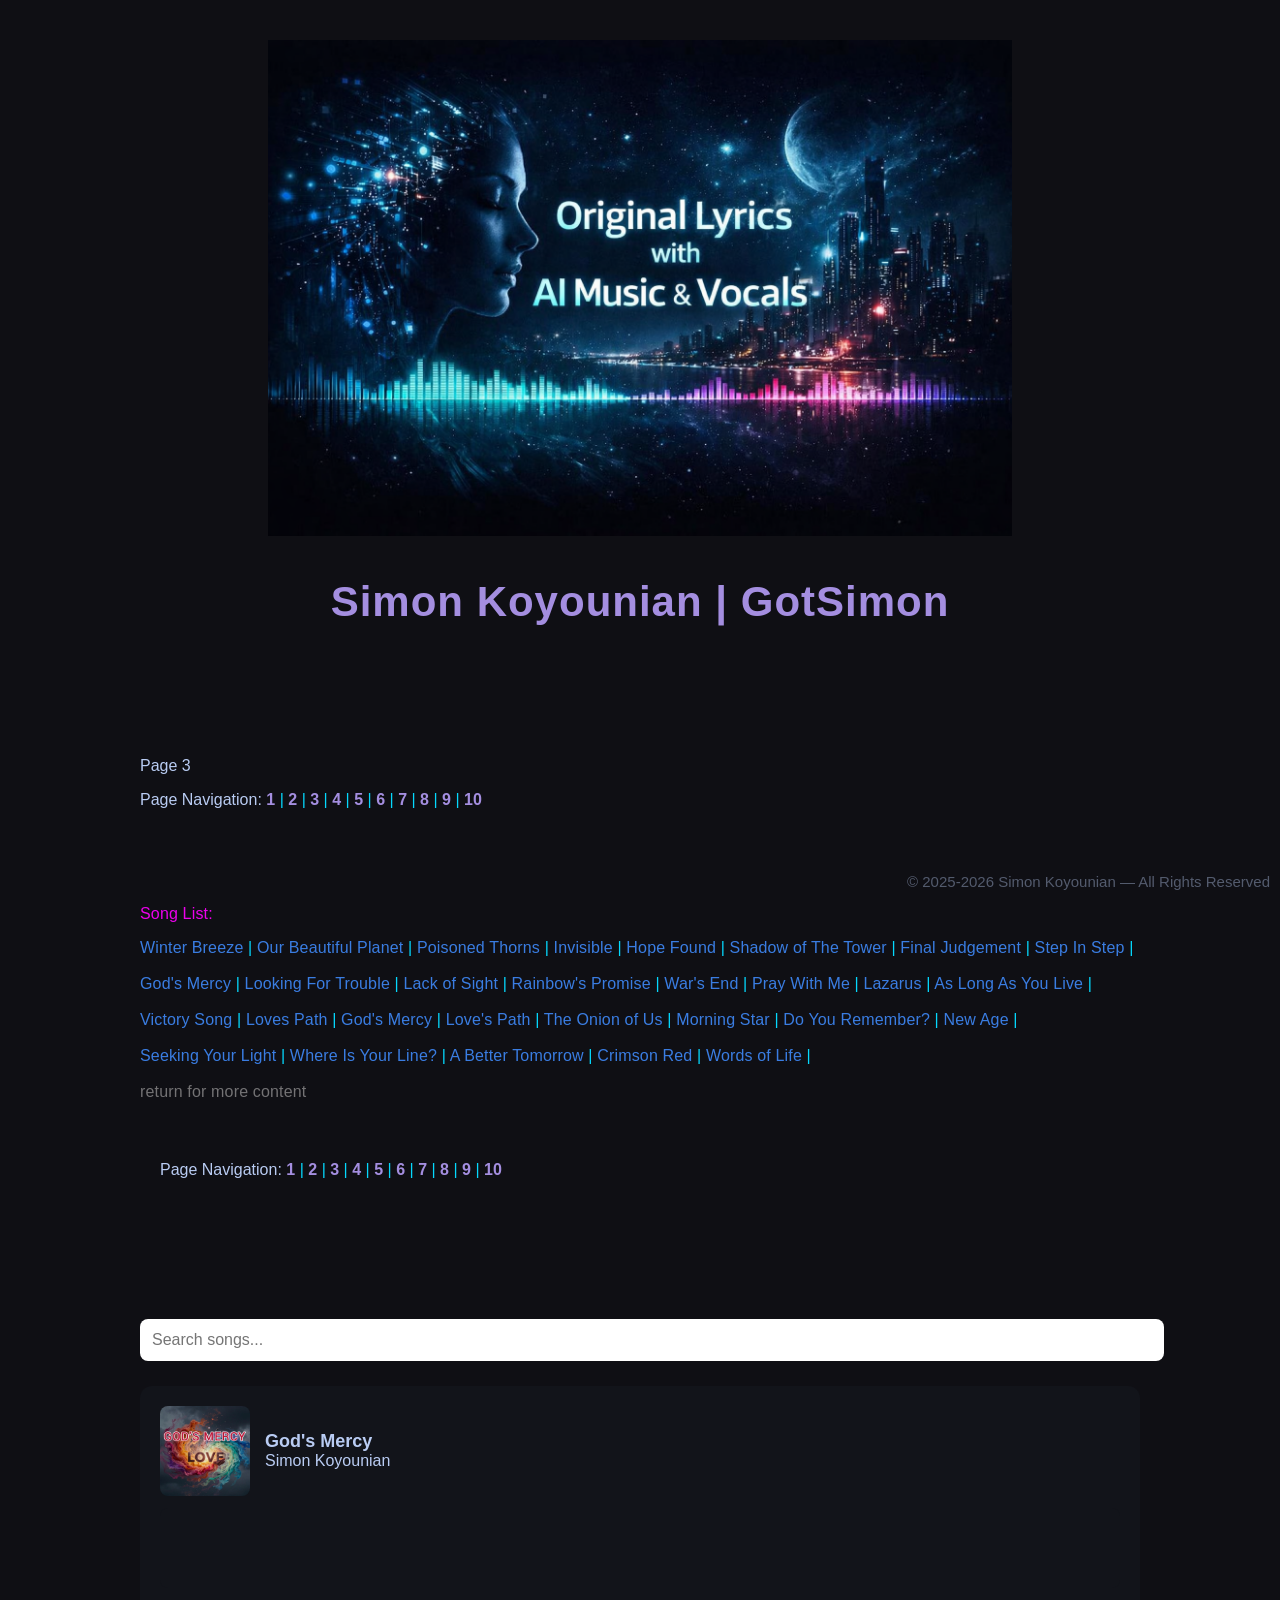
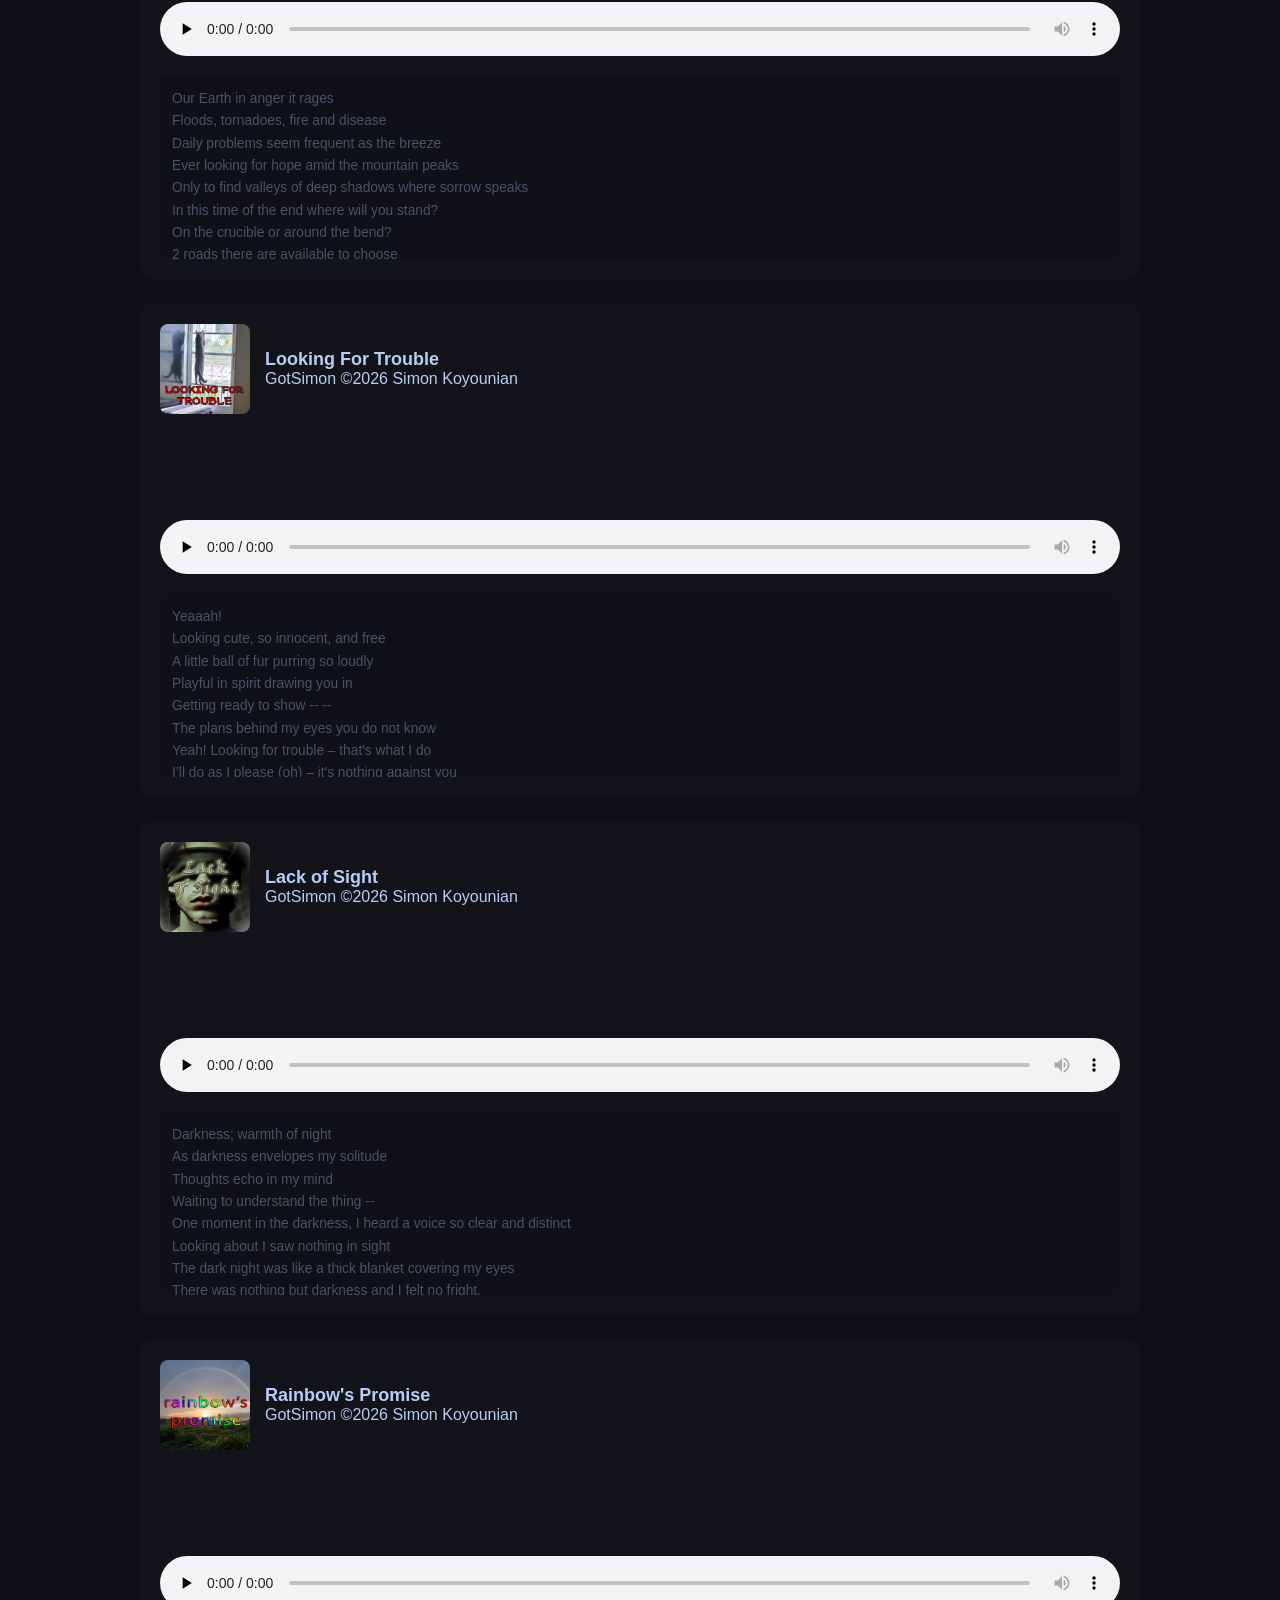
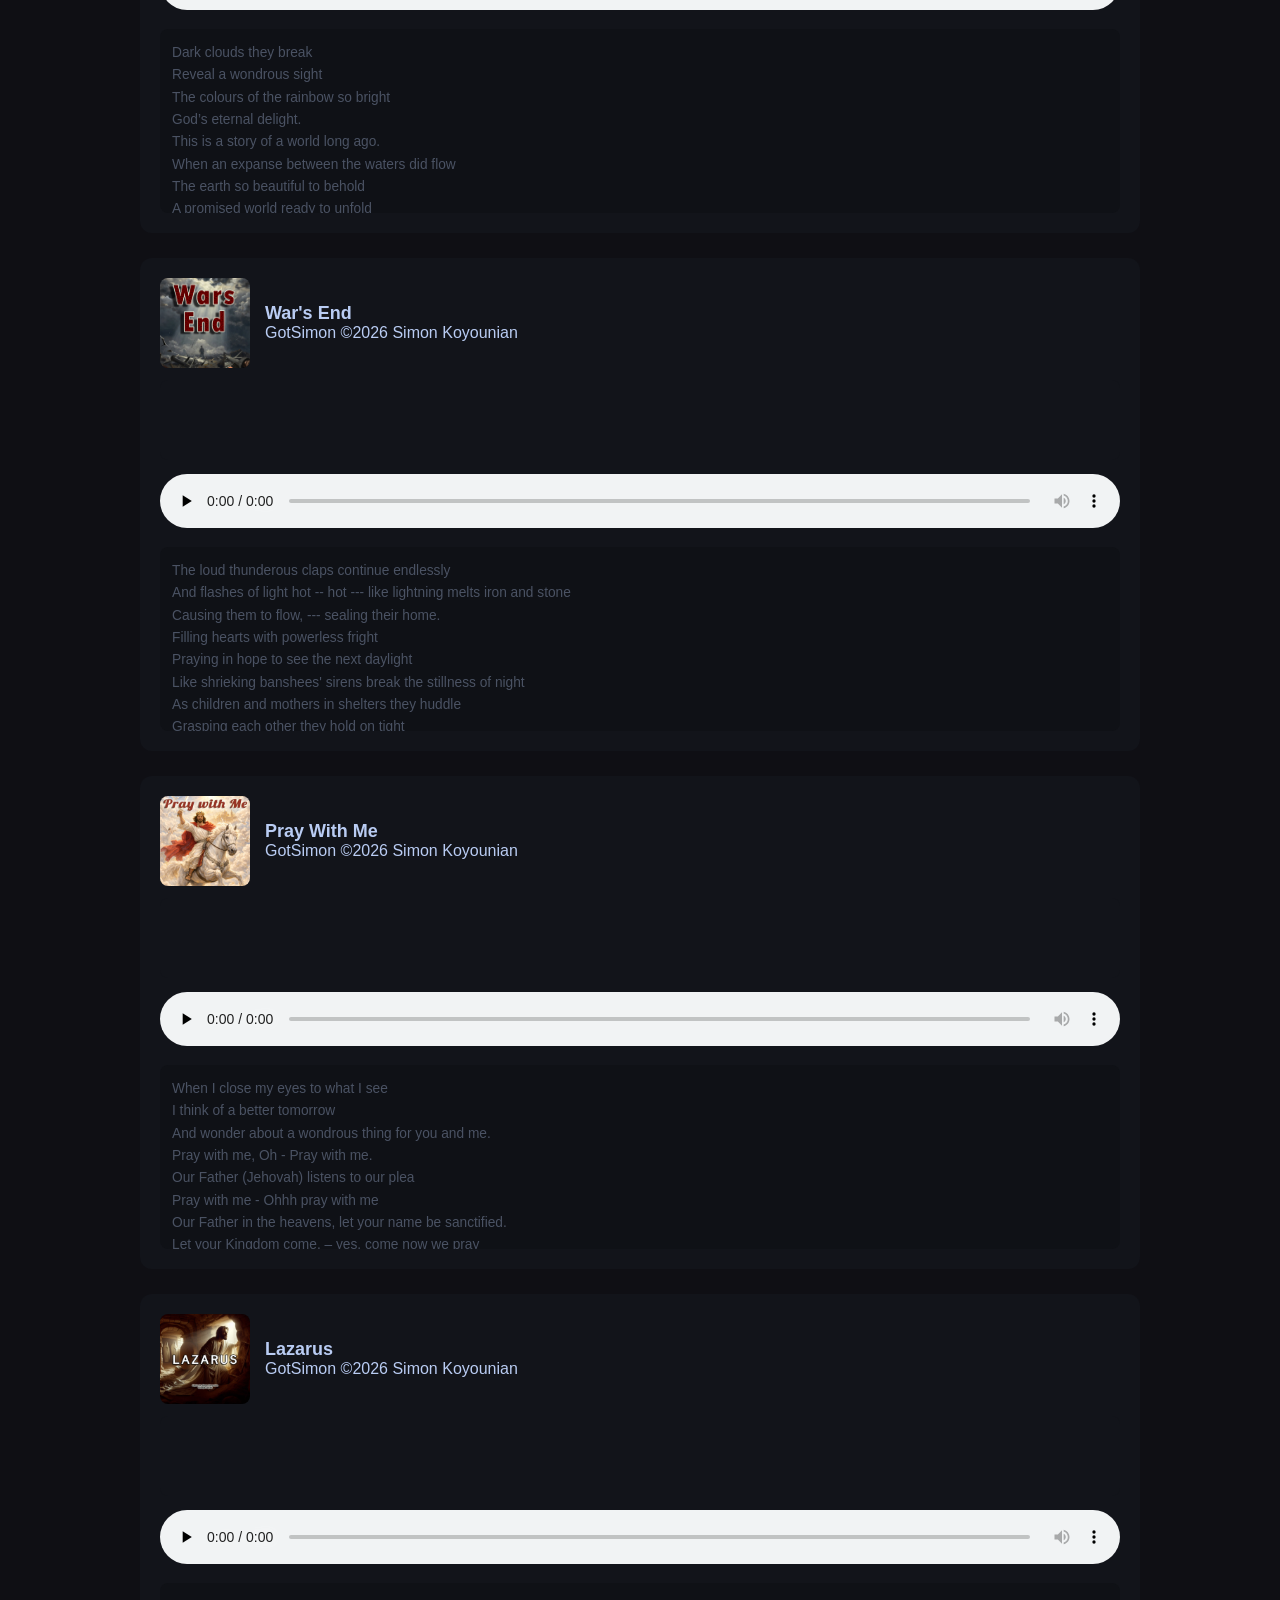
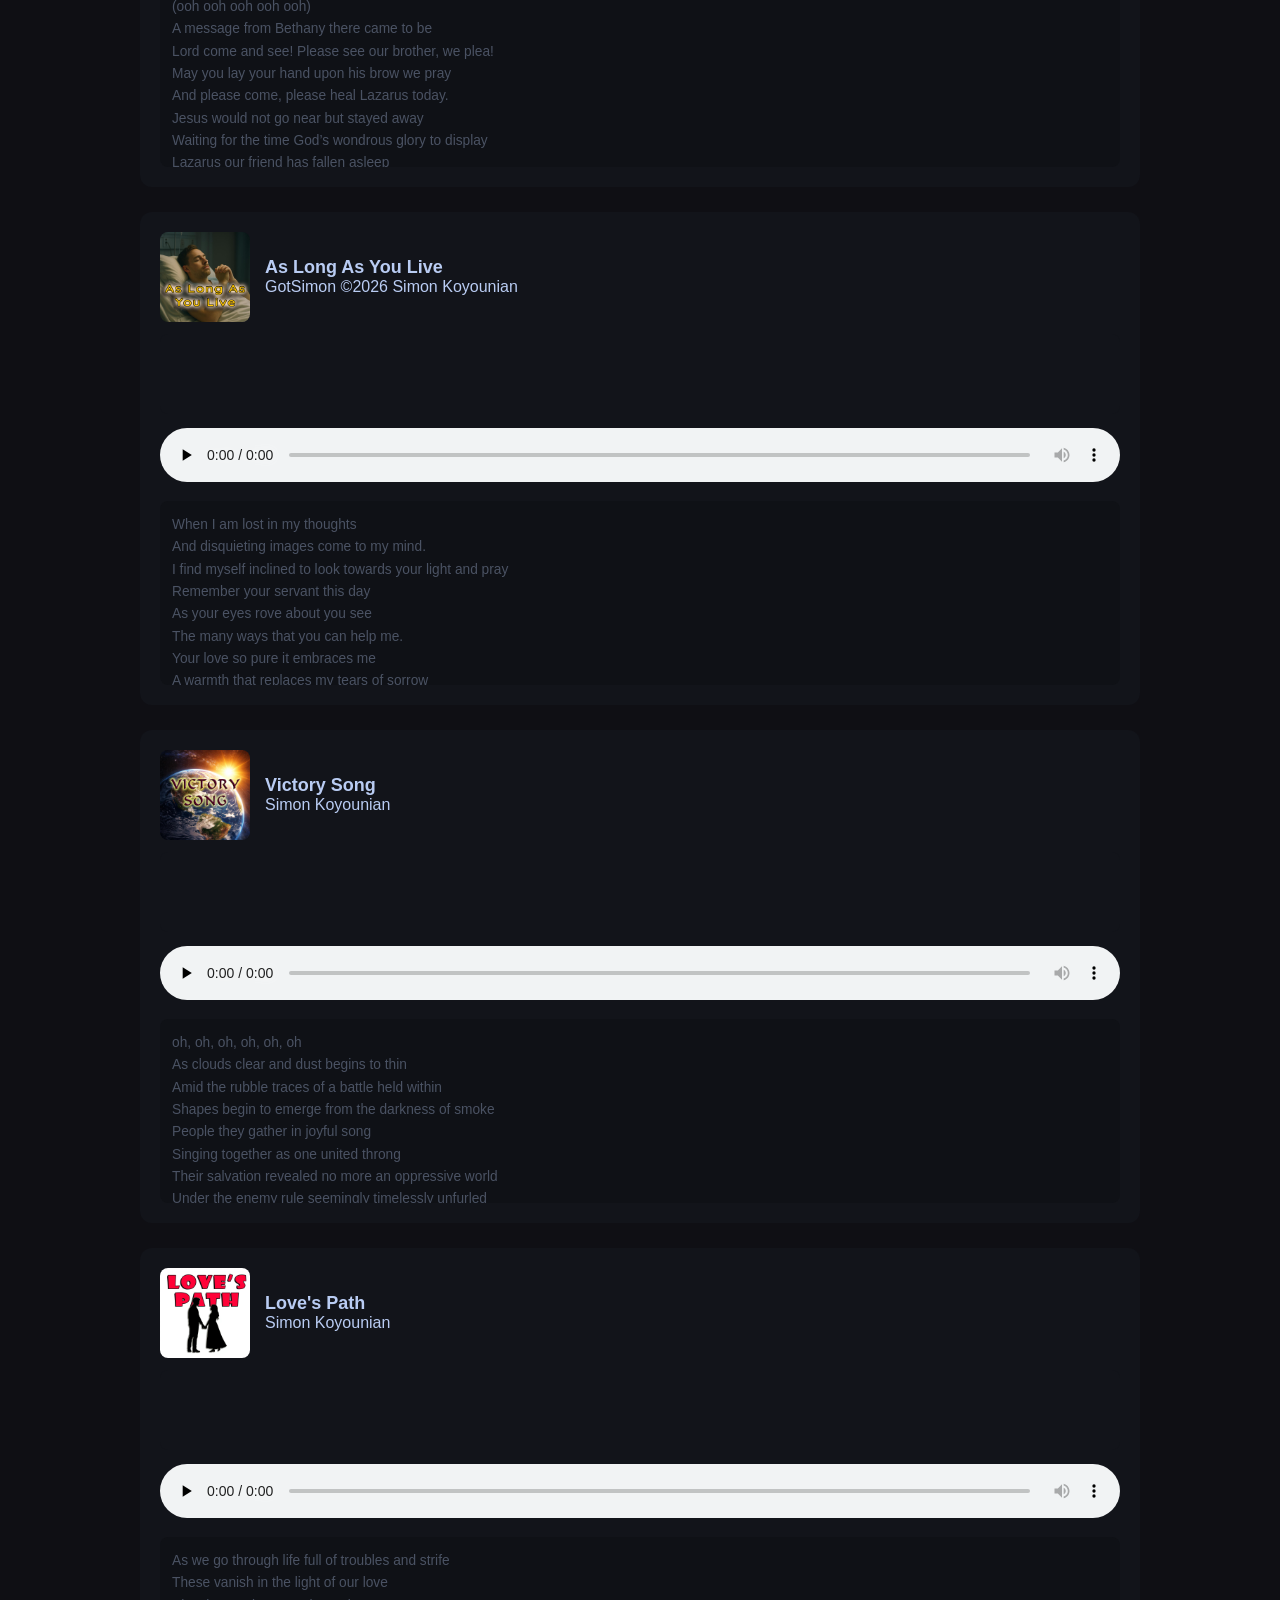
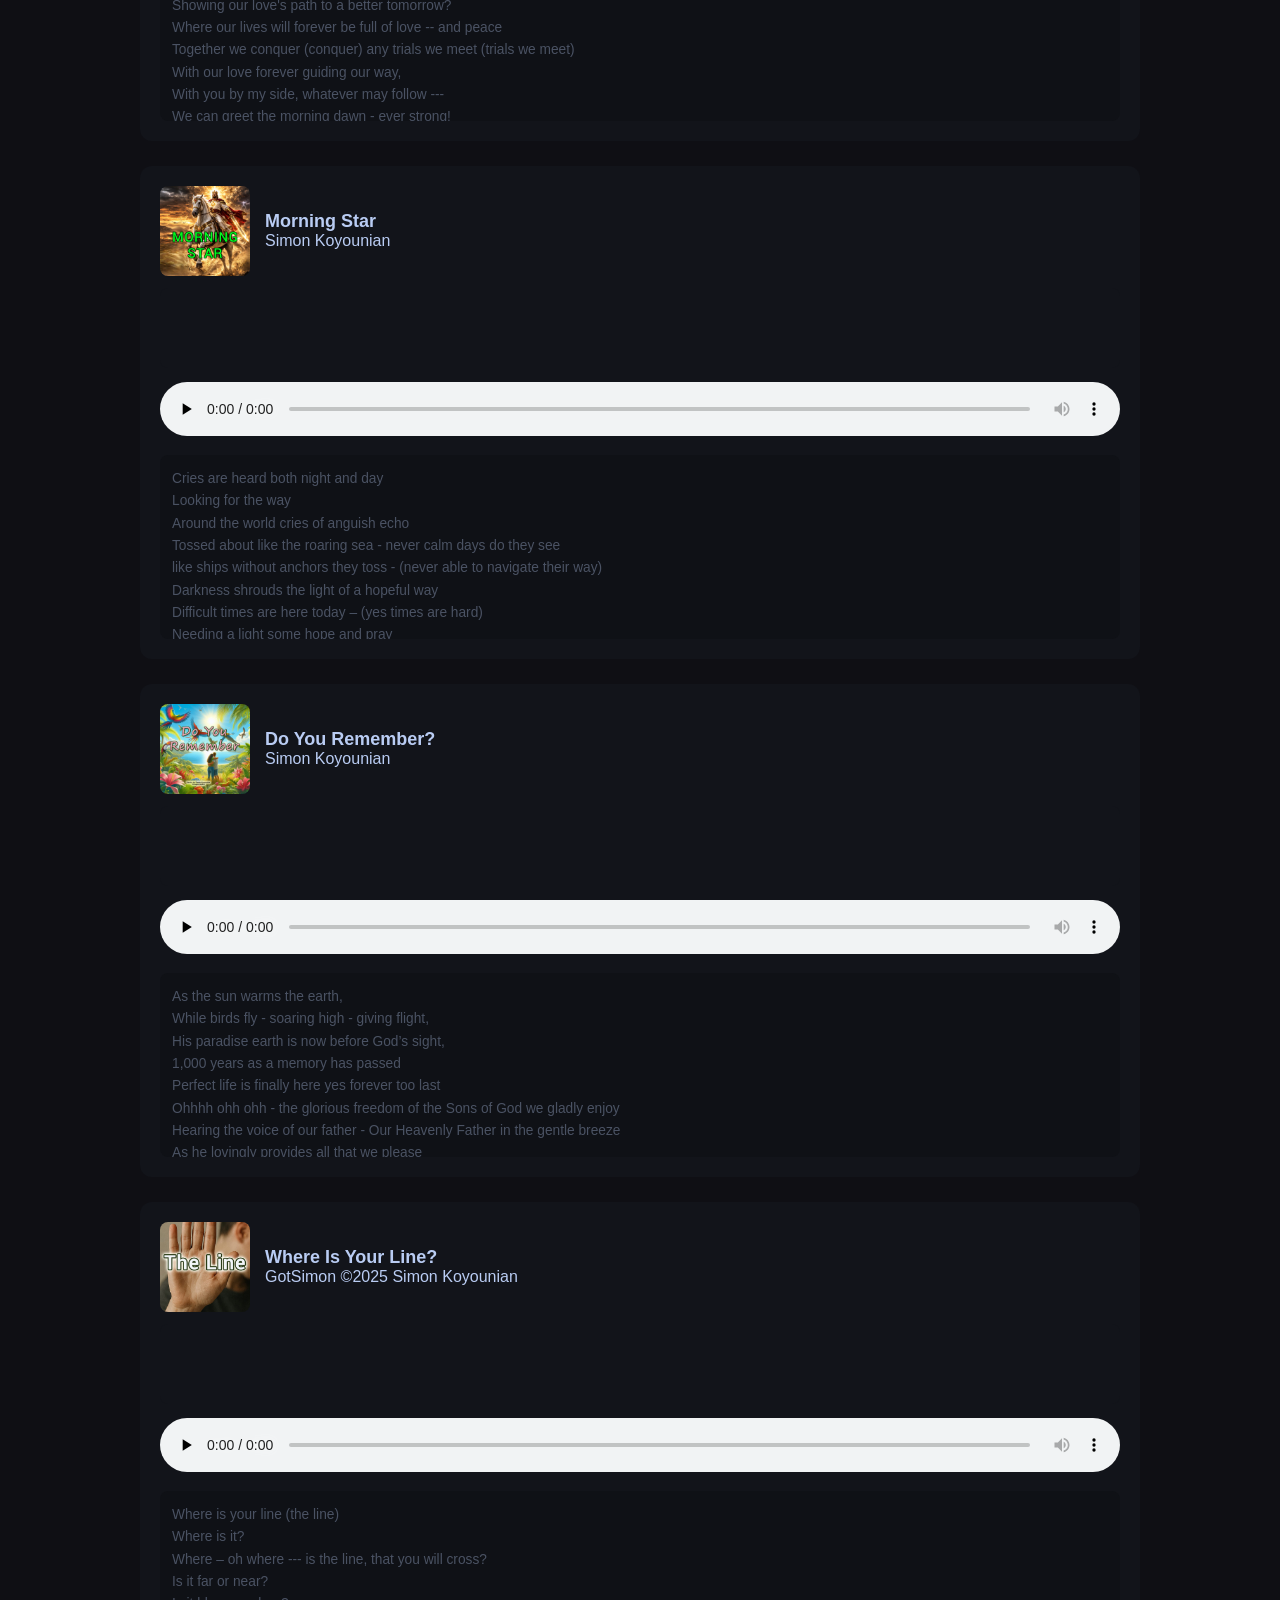
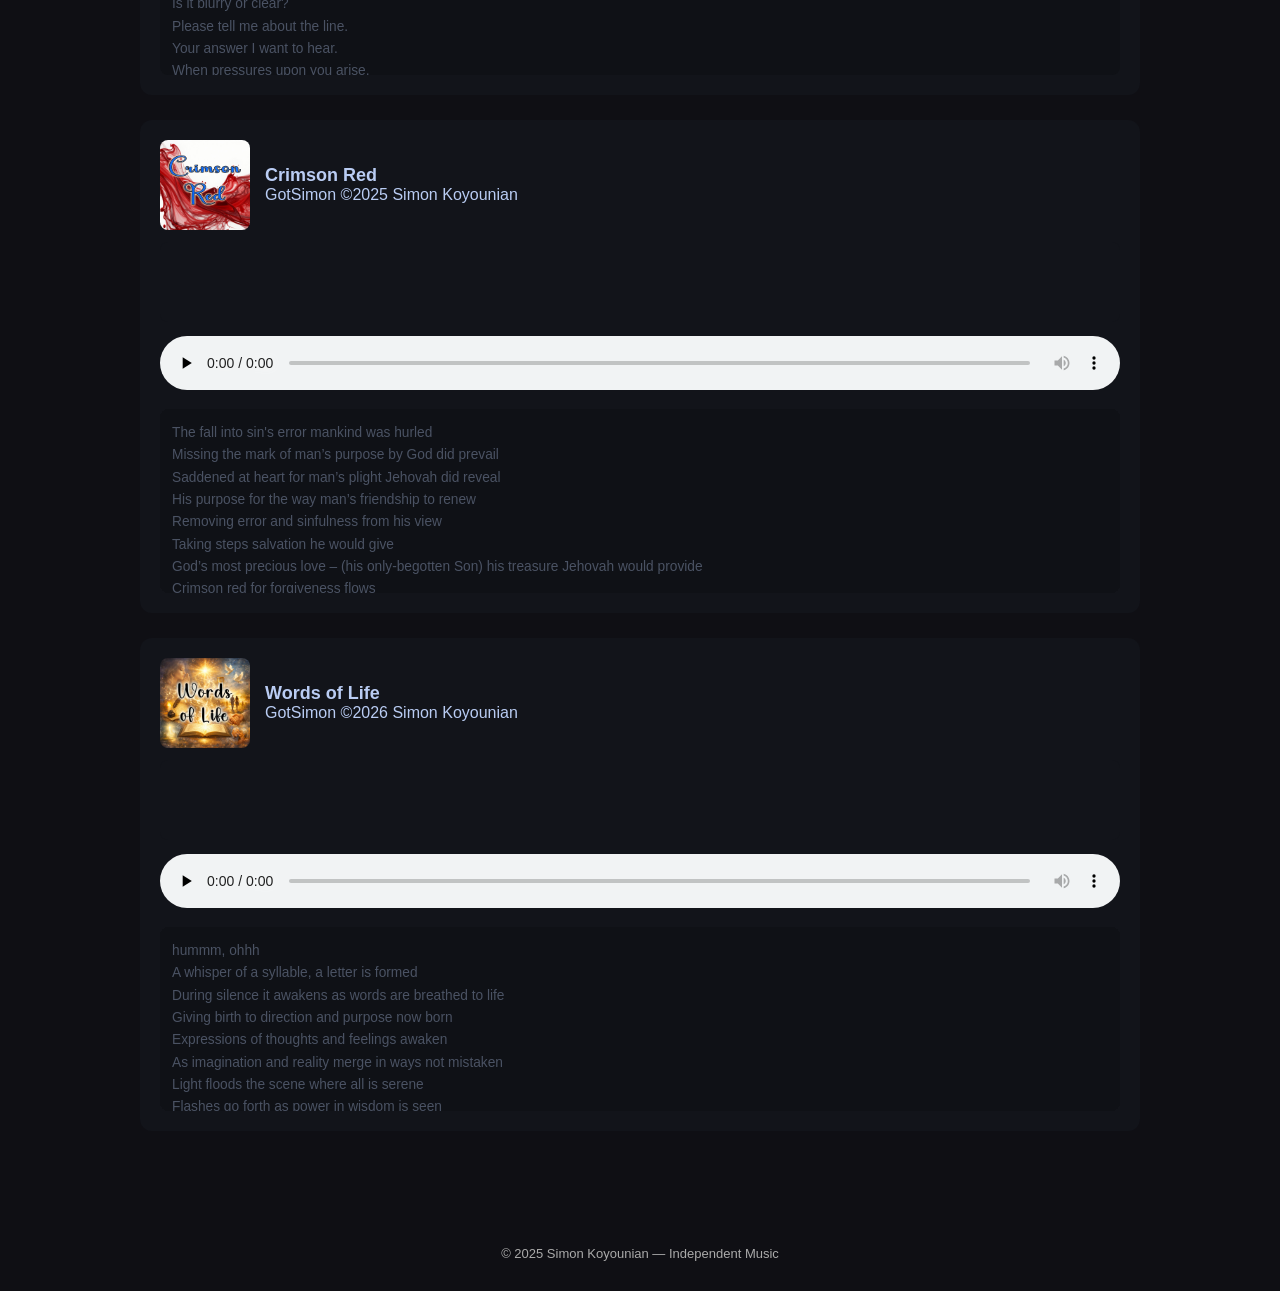
==== commit 1b3f1735: "Update page number in index2.html and adjust navigation links" ====
--- a/index2.html
+++ b/index2.html
@@ -26,10 +26,11 @@
 
 <header><img src="images/ChatGPT Image Mar 30, 2026, Header.png" alt="Logo for GotSimon" width="60%" height="100%">
     <!--<img src="images/logo.png" alt="Logo for GotSimon" width="200px" height="100%">--> <br> <h2>Simon Koyounian | GotSimon</h2></header>
-<section><p>Page 2</p>
+<section><p>Page 3</p>
     Page Navigation:
     <a href="index.html">1</a> <span style="color:#05d8fd">|</span> <a href="index2.html">2</a> <span style="color:#05d8fd">|</span> <a href="#page3">3</a> <span style="color:#05d8fd">|</span> <a href="#page4">4</a> <span style="color:#05d8fd">|</span> <a href="#page5">5</a> <span style="color:#05d8fd">|</span> <a href="#page6">6</a> <span style="color:#05d8fd">|</span> <a href="#page7">7</a> <span style="color:#05d8fd">|</span> <a href="#page8">8</a> <span style="color:#05d8fd">|</span> <a href="#page9">9</a> <span style="color:#05d8fd">|</span> <a href="#page10">10</a>
 </section>
+
 <section>
 <div><p style="color:#ec01ec; text-align:left; letter-spacing: 0.01em;">Song List:</p>
 <p style="color:#3a7de2; text-align:left; letter-spacing: 0.01em;">
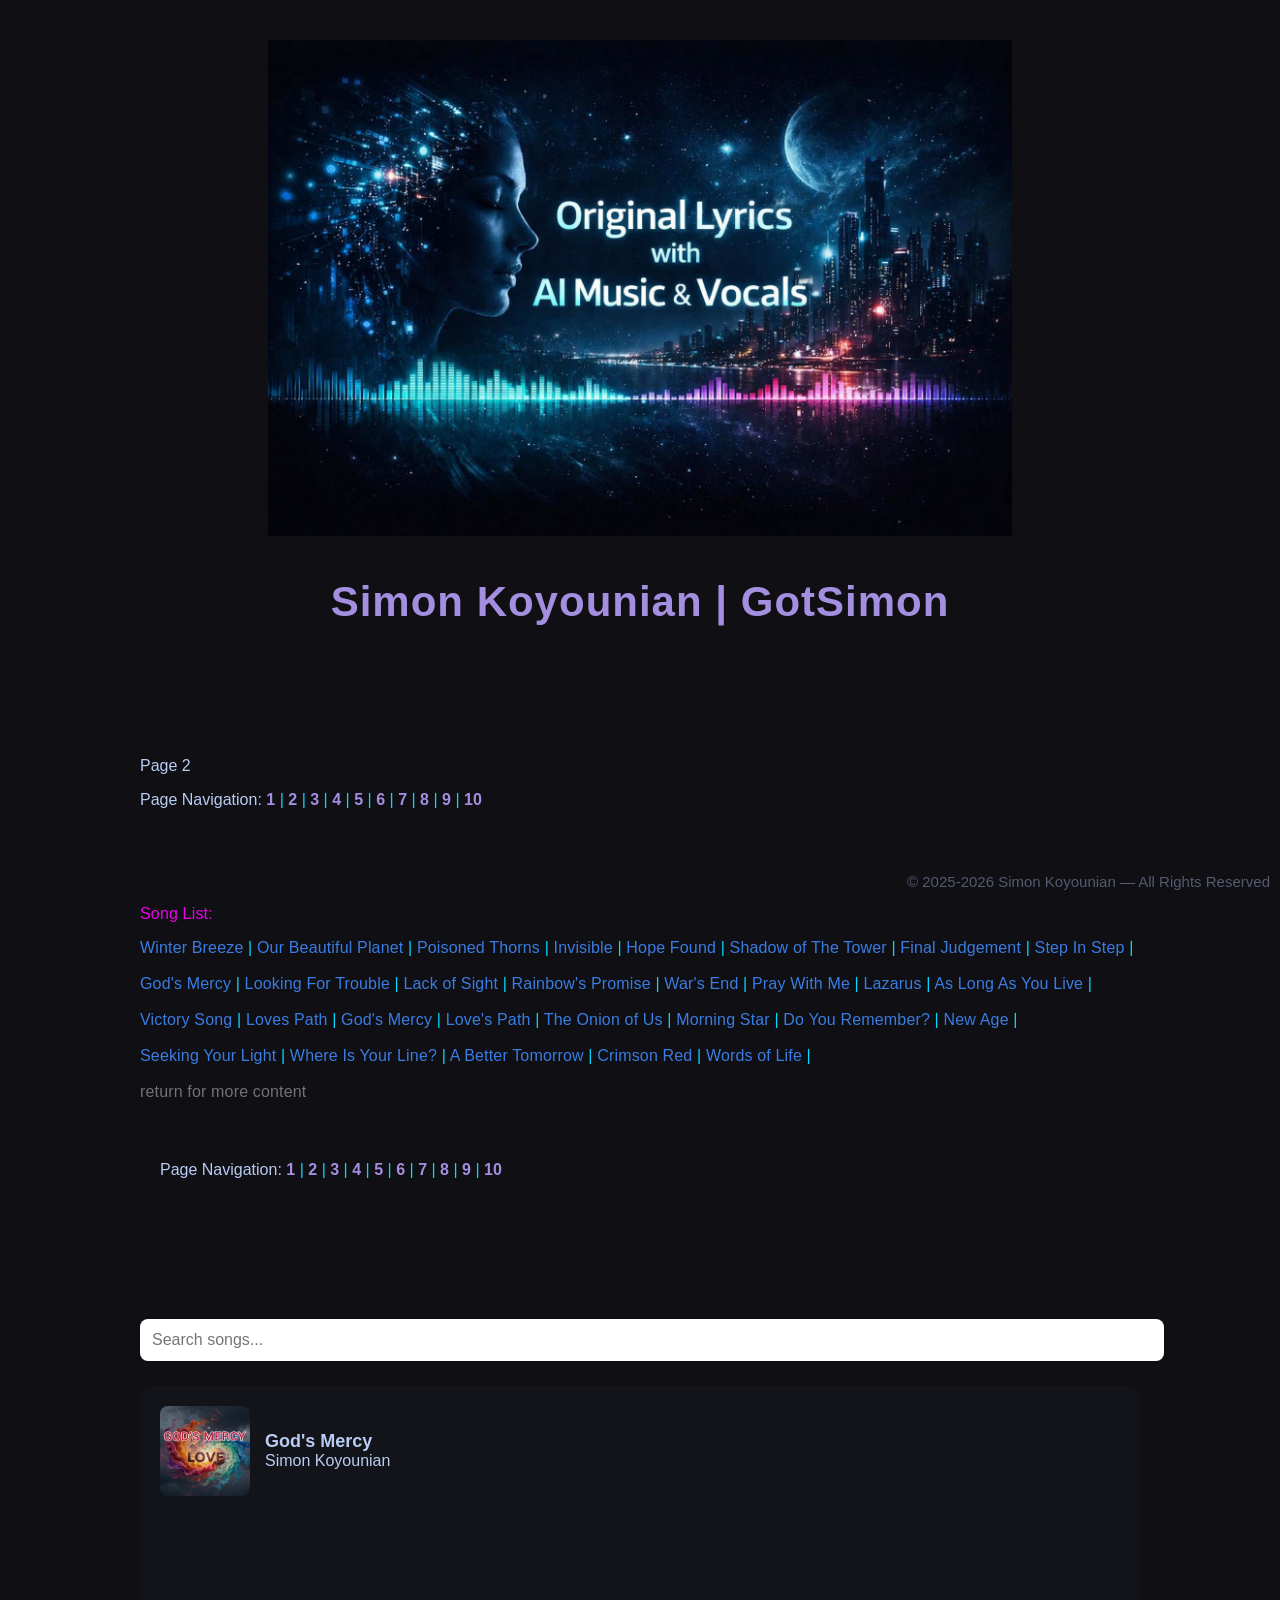
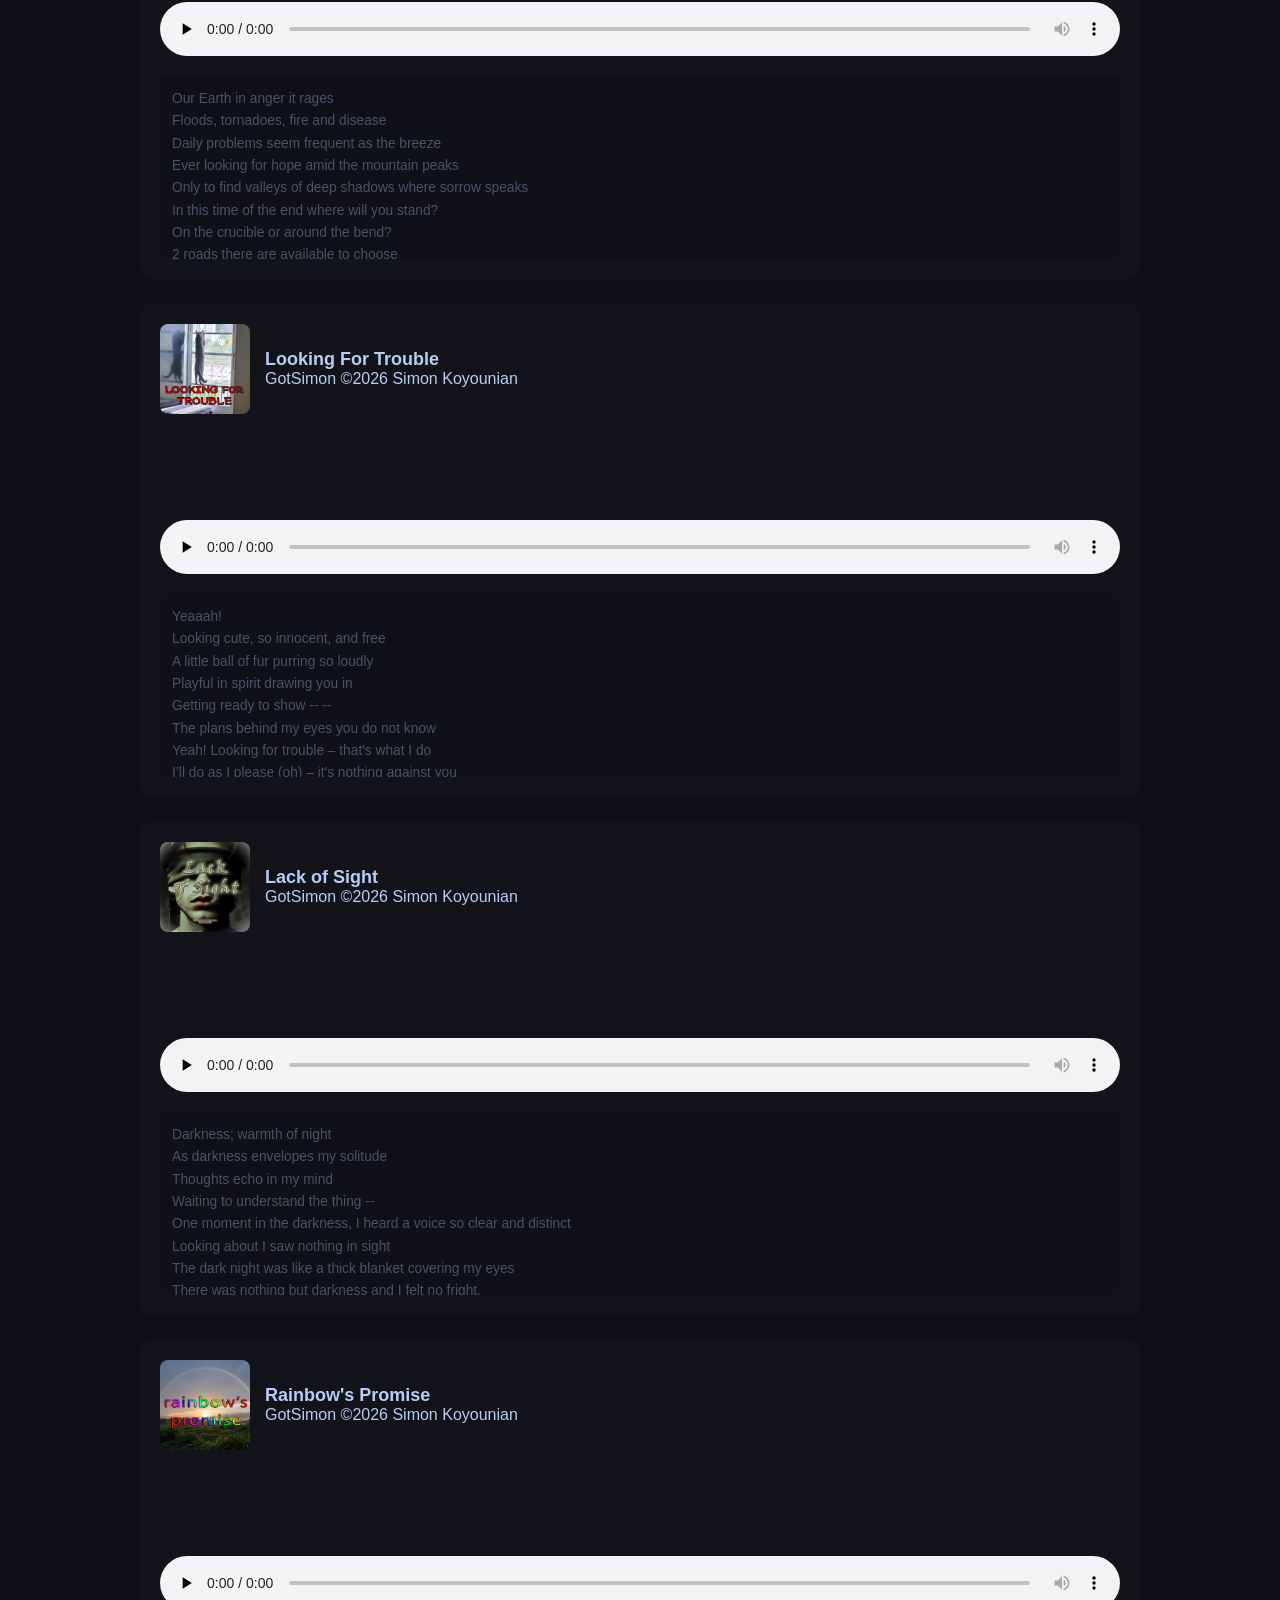
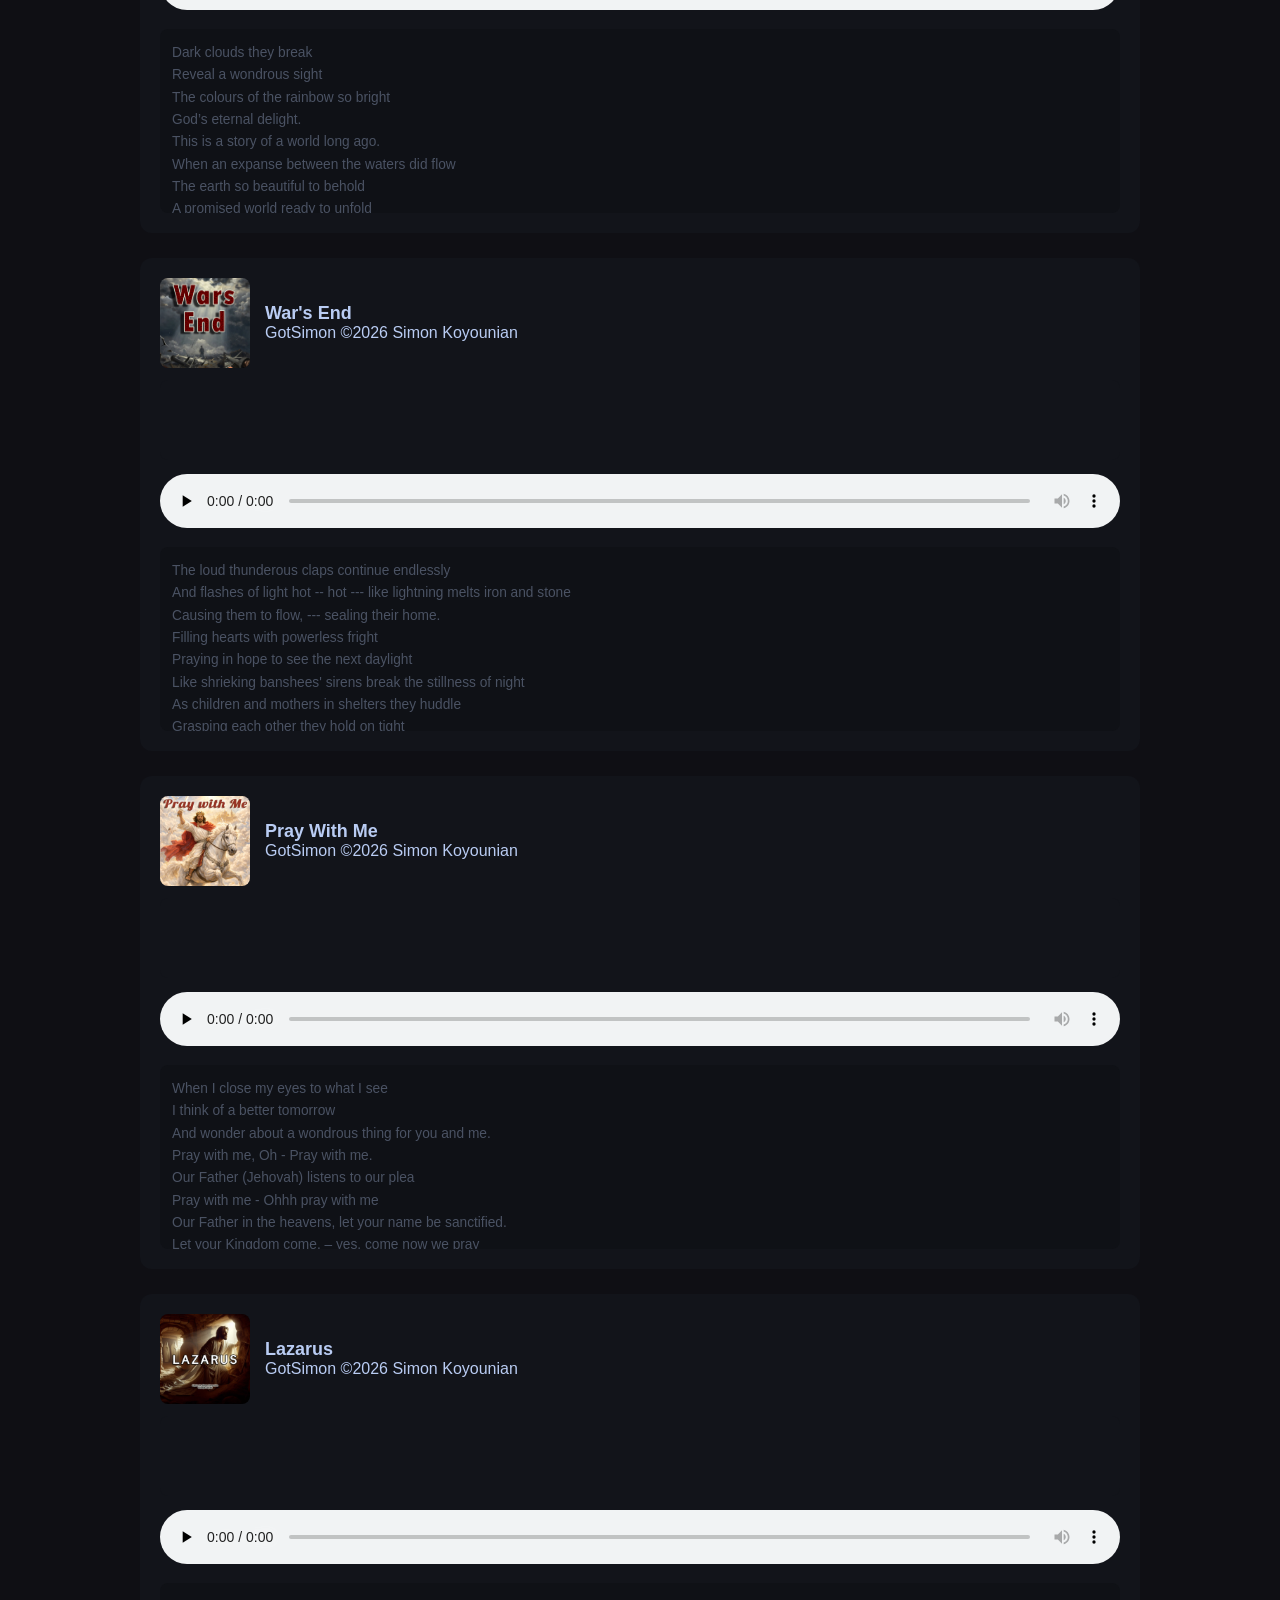
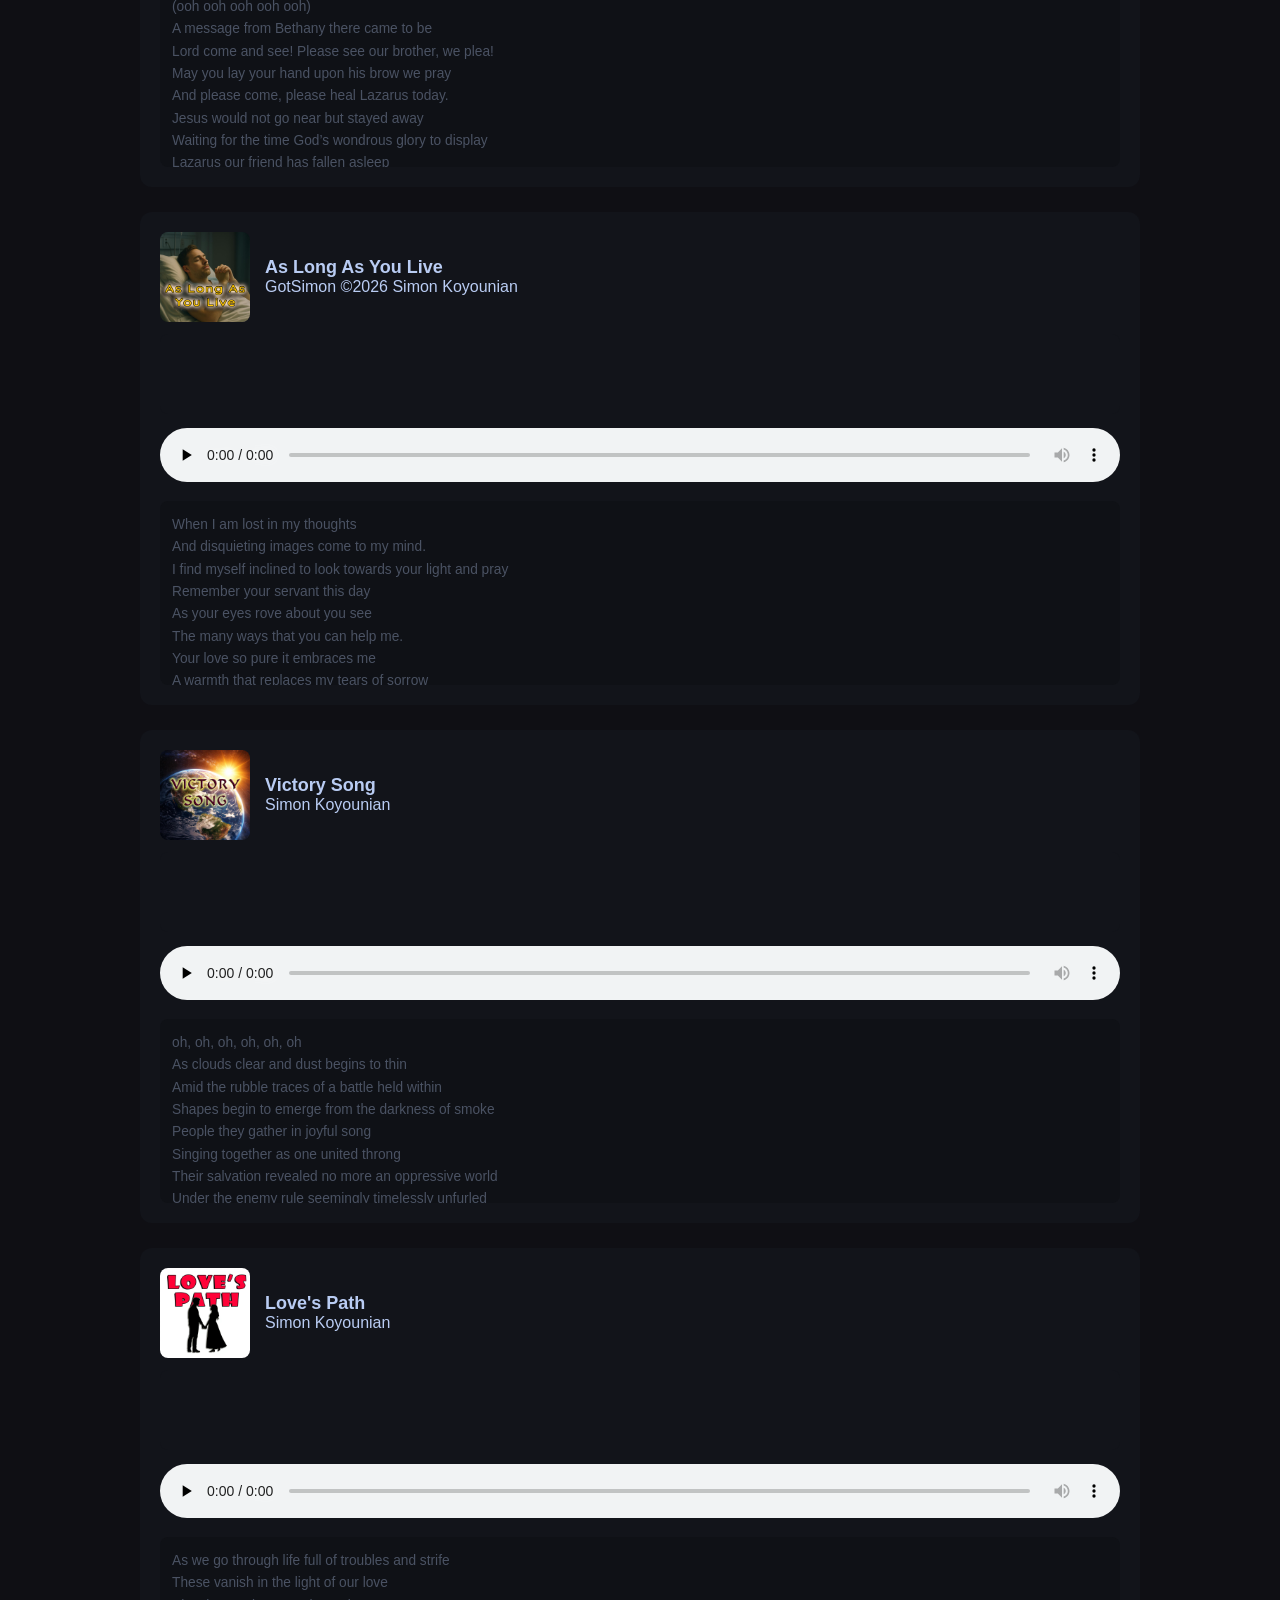
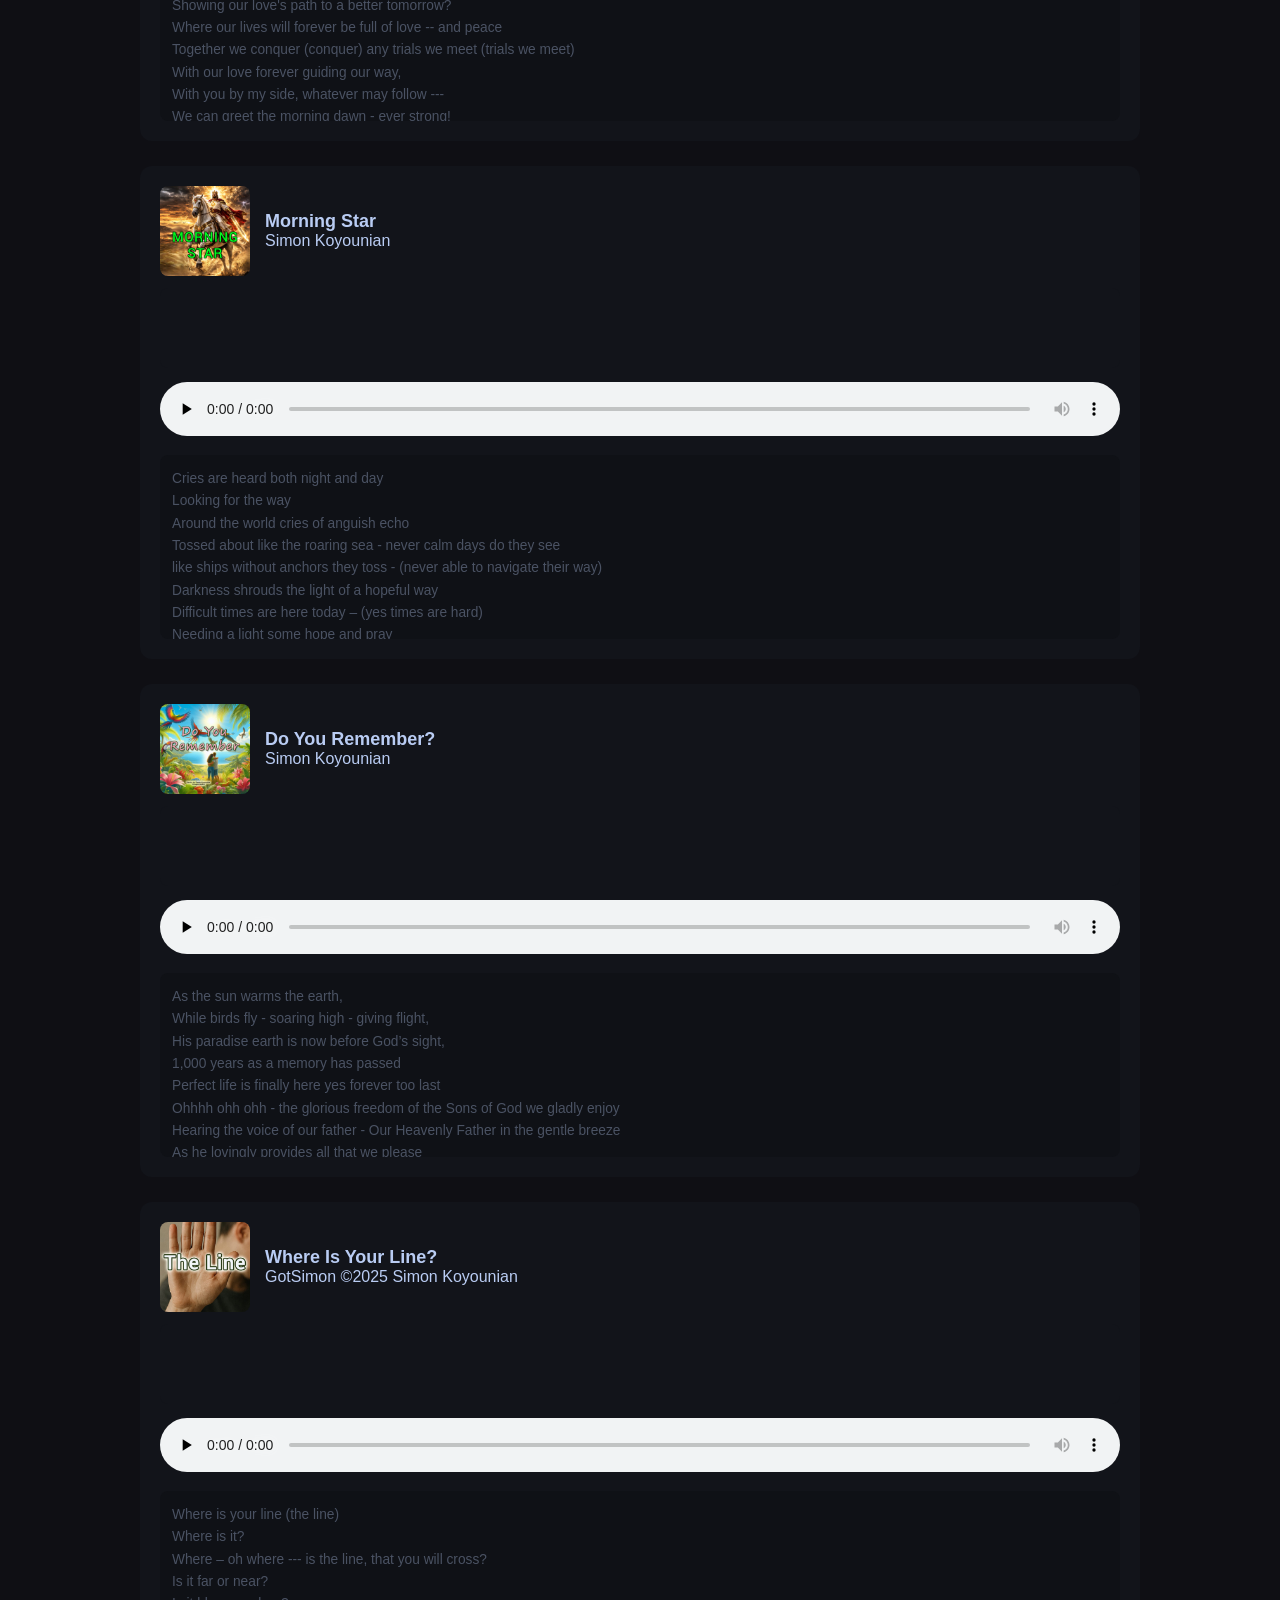
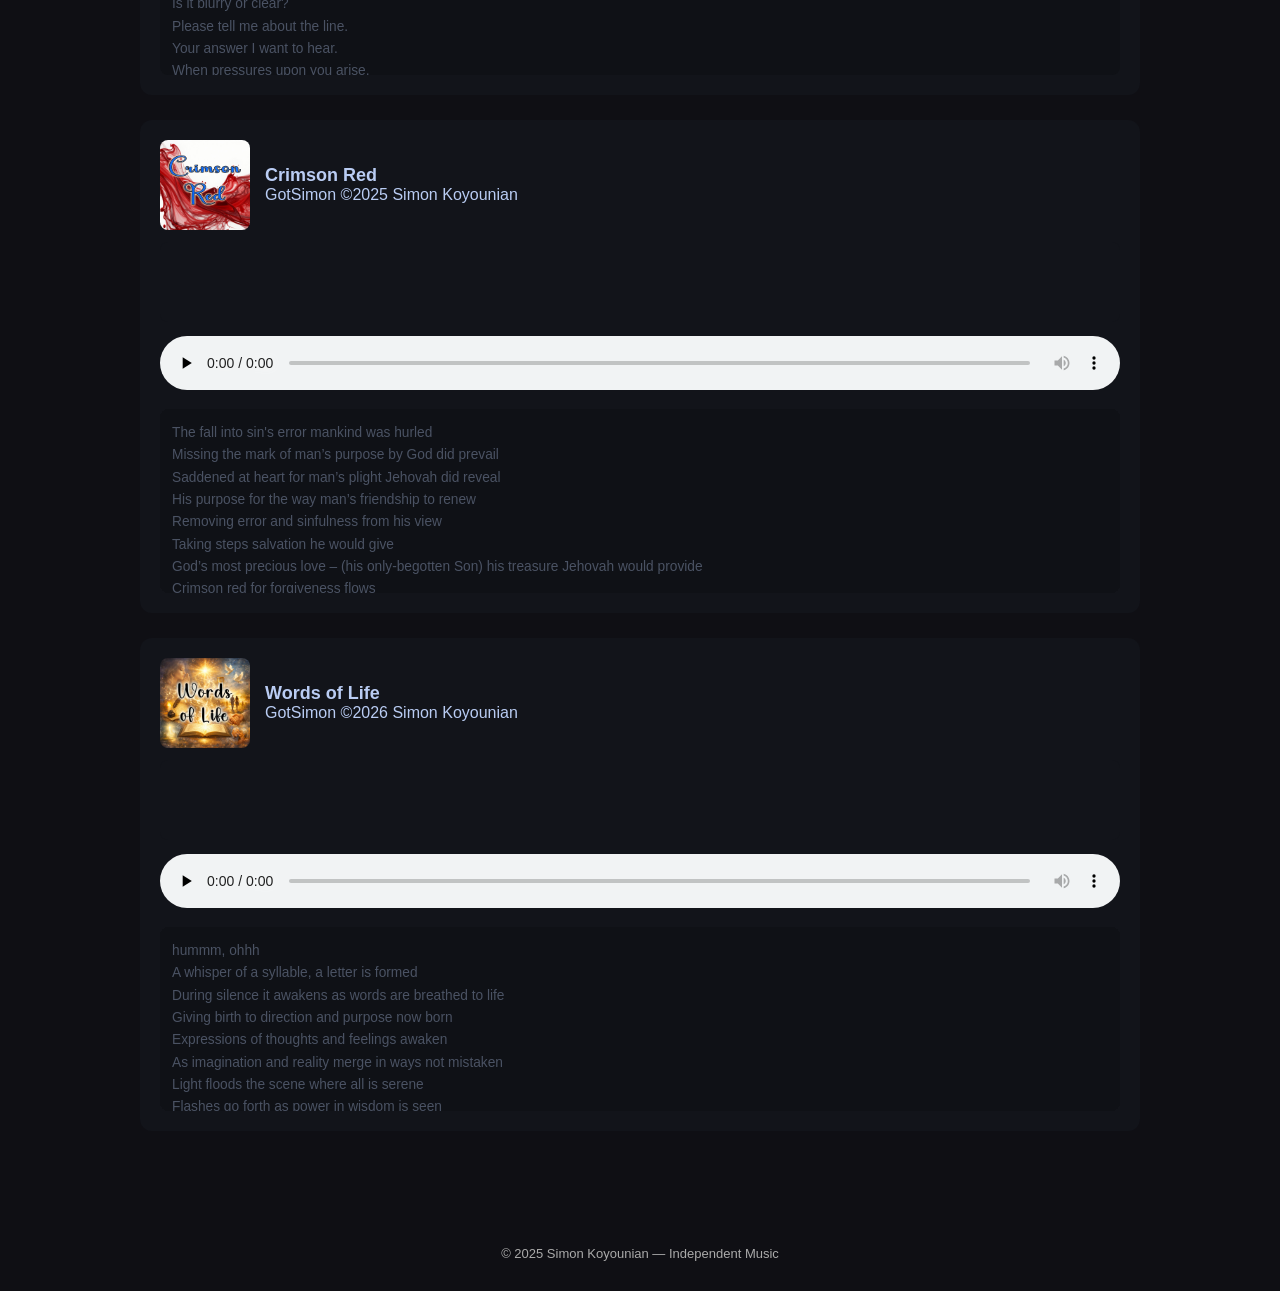
==== commit ea63e1e8: "Update page navigation text from 'Page 3' to 'Page 2'" ====
--- a/index2.html
+++ b/index2.html
@@ -26,7 +26,7 @@
 
 <header><img src="images/ChatGPT Image Mar 30, 2026, Header.png" alt="Logo for GotSimon" width="60%" height="100%">
     <!--<img src="images/logo.png" alt="Logo for GotSimon" width="200px" height="100%">--> <br> <h2>Simon Koyounian | GotSimon</h2></header>
-<section><p>Page 3</p>
+<section><p>Page 2</p>
     Page Navigation:
     <a href="index.html">1</a> <span style="color:#05d8fd">|</span> <a href="index2.html">2</a> <span style="color:#05d8fd">|</span> <a href="#page3">3</a> <span style="color:#05d8fd">|</span> <a href="#page4">4</a> <span style="color:#05d8fd">|</span> <a href="#page5">5</a> <span style="color:#05d8fd">|</span> <a href="#page6">6</a> <span style="color:#05d8fd">|</span> <a href="#page7">7</a> <span style="color:#05d8fd">|</span> <a href="#page8">8</a> <span style="color:#05d8fd">|</span> <a href="#page9">9</a> <span style="color:#05d8fd">|</span> <a href="#page10">10</a>
 </section>
@@ -1186,4 +1186,4 @@
 </section>
 -->
 </body>
-</html>+</html>
